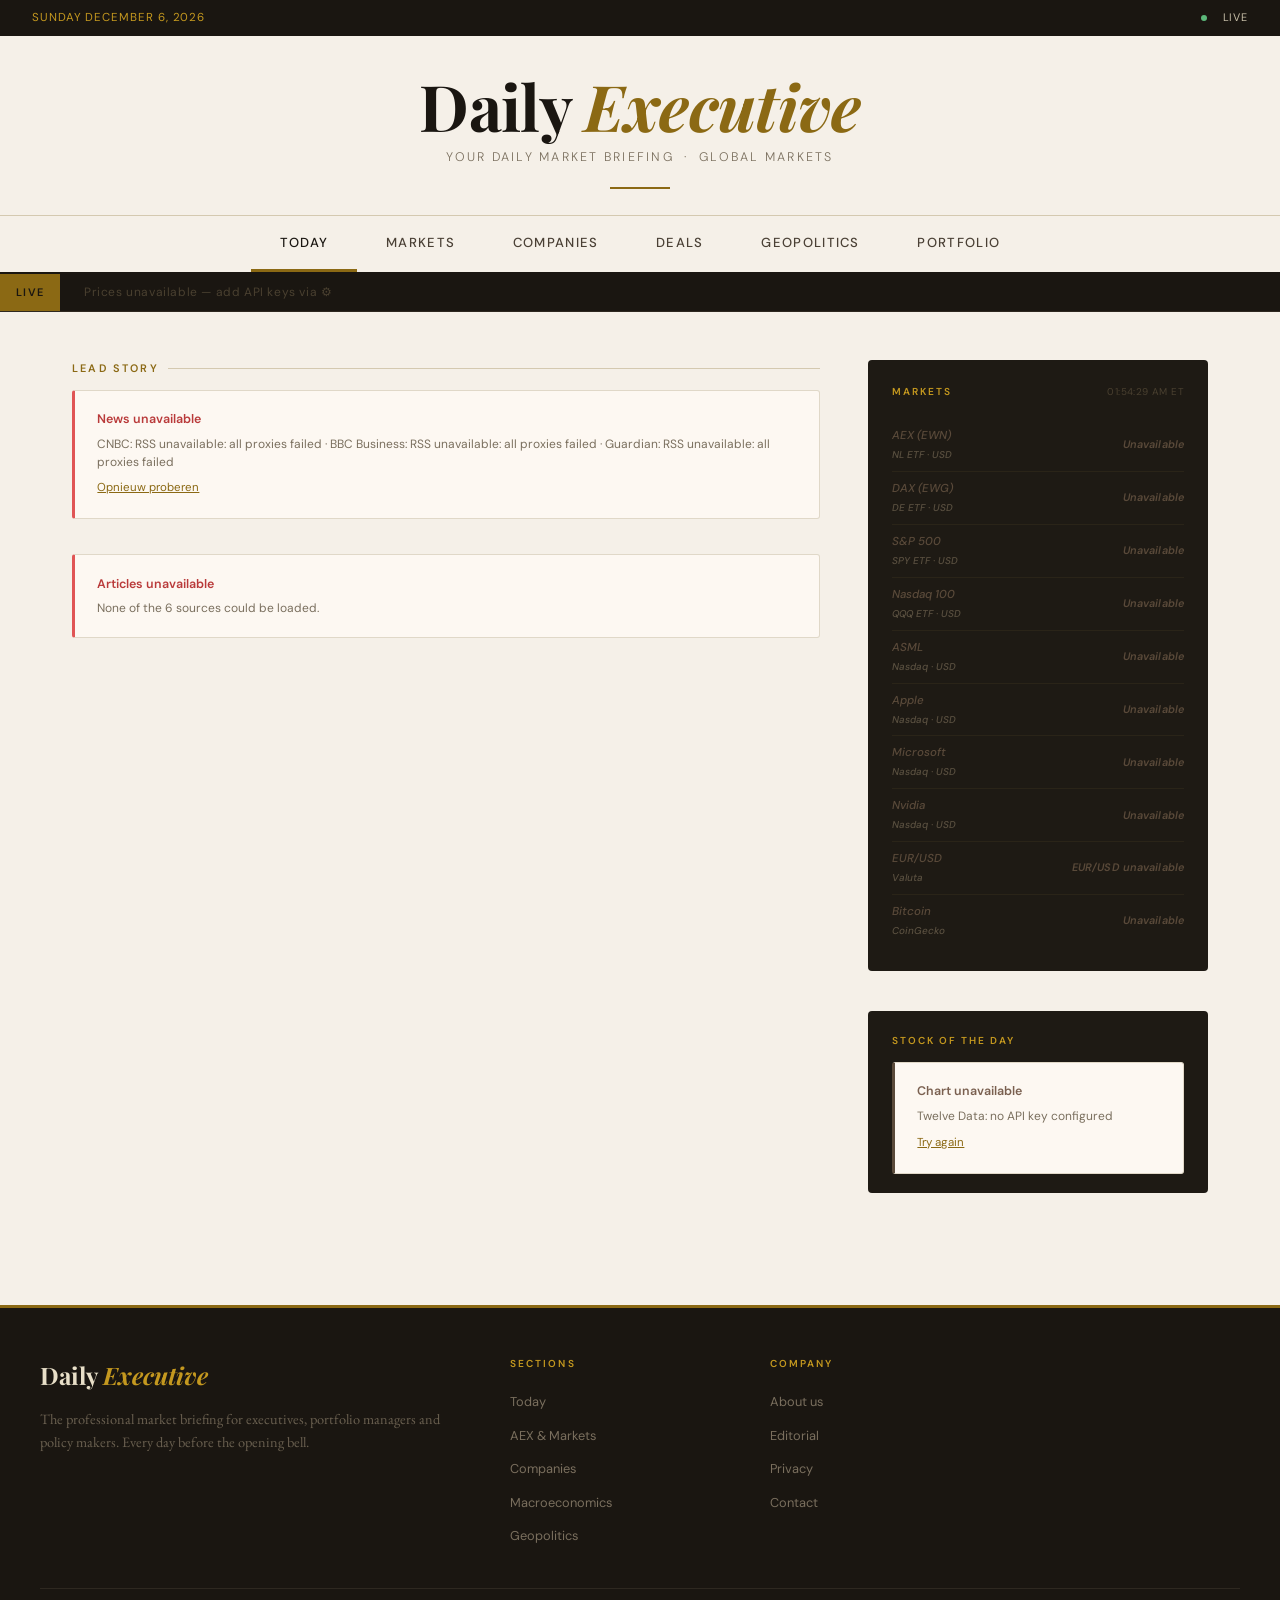
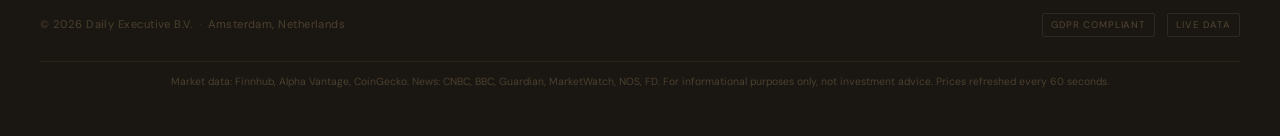
==== index.html @ 16ab4795 "Fix Stock of the Day always showing ASML, translate widget to English Two bugs compounded to make AS" ====
<!DOCTYPE html>
<html lang="en">
<head>
  <meta charset="UTF-8" />
  <meta name="viewport" content="width=device-width, initial-scale=1.0" />
  <title>Daily Executive — Your Daily Market Briefing</title>
  <link rel="preconnect" href="https://fonts.googleapis.com" />
  <link rel="preconnect" href="https://fonts.gstatic.com" crossorigin />
  <link href="https://fonts.googleapis.com/css2?family=Playfair+Display:ital,wght@0,400;0,600;0,700;0,900;1,400;1,700&family=EB+Garamond:ital,wght@0,400;0,500;0,600;1,400;1,500&family=DM+Sans:wght@300;400;500;600&display=swap" rel="stylesheet" />
  <link rel="stylesheet" href="css/styles.css?v=202606062100" />
</head>
<body>

<!-- ── API SETUP BANNER ──────────────────────────────── -->
<div id="setup-banner" class="setup-banner hidden">
  <div class="setup-banner-text">
    <strong>⚙ Live market data requires API keys</strong>
    — Finnhub and Alpha Vantage are free. CoinGecko works without a key.
  </div>
  <div class="setup-banner-actions">
    <button class="btn-setup">Set up keys</button>
    <button class="btn-dismiss">Dismiss</button>
  </div>
</div>

<!-- ── API KEYS MODAL ────────────────────────────────── -->
<div id="api-modal" class="modal-overlay hidden">
  <div class="modal">
    <h2 class="modal-title">Configure API Keys</h2>
    <p class="modal-subtitle">All market data is fetched from official APIs. Your keys are stored locally (localStorage) and never transmitted.</p>
    <div class="form-group">
      <label class="form-label" for="input-finnhub">Finnhub API Key &nbsp;<a href="https://finnhub.io/register" target="_blank" rel="noopener">Register for free →</a></label>
      <input id="input-finnhub" type="password" class="form-input" placeholder="e.g. d1abc23de4fg5hi6jk7..." autocomplete="off" />
      <p class="form-note">Stocks, indices (AEX, DAX, S&amp;P 500) — free tier: 60 req/min</p>
    </div>
    <div class="form-group">
      <label class="form-label" for="input-av">Alpha Vantage API Key &nbsp;<a href="https://www.alphavantage.co/support/#api-key" target="_blank" rel="noopener">Register for free →</a></label>
      <input id="input-av" type="password" class="form-input" placeholder="e.g. ABCDEFGHIJ123456..." autocomplete="off" />
      <p class="form-note">EUR/USD exchange rate — free tier: 25 req/day</p>
    </div>
    <div class="form-group">
      <label class="form-label" for="input-twelve">Twelve Data API Key &nbsp;<a href="https://twelvedata.com/pricing" target="_blank" rel="noopener">Register for free →</a></label>
      <input id="input-twelve" type="password" class="form-input" placeholder="e.g. abc123def456..." autocomplete="off" />
      <p class="form-note">Price charts (30-day time series) — free tier: 800 req/day</p>
    </div>
    <div class="form-group">
      <label class="form-label">CoinGecko &amp; News (RSS)</label>
      <p class="form-note ok">✓ No key required — works directly</p>
    </div>
    <div class="modal-actions">
      <button class="btn-primary">Save &amp; Load</button>
      <button class="btn-secondary">Cancel</button>
      <span id="modal-save-msg" style="font-family:'DM Sans',sans-serif;font-size:0.72rem;color:var(--green);display:none;">✓ Saved</span>
    </div>
  </div>
</div>

<!-- ── TOPBAR ─────────────────────────────────────────── -->
<div class="topbar">
  <div class="topbar-date" id="topbar-date">–</div>
  <div class="topbar-links"></div>
  <div class="topbar-right">
    <span id="live-status-dot" class="live-dot loading"></span>
    <span id="live-status-label" style="font-size:0.68rem;letter-spacing:0.08em;">Loading…</span>
  </div>
</div>

<!-- ── HEADER ──────────────────────────────────────────── -->
<header class="site-header">
  <div class="logo">Daily <em>Executive</em></div>
  <p class="tagline">Your daily market briefing &nbsp;·&nbsp; Global Markets</p>
</header>

<!-- ── UPDATE BAR + NAV ───────────────────────────────── -->
<nav class="primary-nav" aria-label="Main navigation">
  <ul>
    <li><a href="index.html">Today</a></li>
    <li><a href="markets.html">Markets</a></li>
    <li><a href="companies.html">Companies</a></li>
    <li><a href="deals.html">Deals</a></li>
    <li><a href="geopolitics.html">Geopolitics</a></li>
    <li><a href="portfolio.html">Portfolio</a></li>
  </ul>
</nav>

<!-- ── TICKER ─────────────────────────────────────────── -->
<div class="ticker-wrap" aria-label="Price ticker">
  <div class="ticker-label">Live</div>
  <div id="ticker-scroll-area">
    <div id="ticker-track" class="ticker-track"><span class="ticker-loading">Loading prices…</span></div>
  </div>
</div>

<!-- ── MAIN CONTENT ───────────────────────────────────── -->
<div class="container">
  <div class="content-grid">
    <main>
      <div class="section-label">Lead Story</div>
      <div id="lead-article-container">
        <div class="lead-article">
          <div class="shimmer shimmer-line" style="width:60%;margin-bottom:1rem;"></div>
          <div class="shimmer shimmer-line" style="width:90%;height:2em;margin-bottom:0.8rem;"></div>
          <div class="shimmer shimmer-line" style="width:75%;height:2em;margin-bottom:1.2rem;"></div>
          <div class="shimmer shimmer-line" style="width:100%;"></div>
          <div class="shimmer shimmer-line" style="width:95%;"></div>
          <div class="shimmer shimmer-line" style="width:88%;"></div>
        </div>
      </div>
      <div id="article-grid-container" class="article-grid">
        <div class="article-card"><div class="shimmer shimmer-line" style="width:90%;"></div><div class="shimmer shimmer-line" style="width:75%;"></div></div>
        <div class="article-card"><div class="shimmer shimmer-line" style="width:85%;"></div><div class="shimmer shimmer-line" style="width:70%;"></div></div>
        <div class="article-card"><div class="shimmer shimmer-line" style="width:88%;"></div><div class="shimmer shimmer-line" style="width:80%;"></div></div>
        <div class="article-card"><div class="shimmer shimmer-line" style="width:92%;"></div><div class="shimmer shimmer-line" style="width:68%;"></div></div>
        <div class="article-card"><div class="shimmer shimmer-line" style="width:86%;"></div><div class="shimmer shimmer-line" style="width:72%;"></div></div>
        <div class="article-card"><div class="shimmer shimmer-line" style="width:91%;"></div><div class="shimmer shimmer-line" style="width:77%;"></div></div>
        <div class="article-card"><div class="shimmer shimmer-line" style="width:84%;"></div><div class="shimmer shimmer-line" style="width:65%;"></div></div>
        <div class="article-card"><div class="shimmer shimmer-line" style="width:89%;"></div><div class="shimmer shimmer-line" style="width:71%;"></div></div>
      </div>
    </main>

    <aside class="sidebar">
      <div class="market-card">
        <div class="market-card-header">
          <div class="market-card-title">Markets</div>
          <div class="market-card-time" id="market-time">–</div>
        </div>
        <table class="market-table">
          <tbody id="market-tbody">
            <tr class="market-row-loading"><td colspan="3"><div class="market-shimmer"></div></td></tr>
            <tr class="market-row-loading"><td colspan="3"><div class="market-shimmer"></div></td></tr>
            <tr class="market-row-loading"><td colspan="3"><div class="market-shimmer"></div></td></tr>
            <tr class="market-row-loading"><td colspan="3"><div class="market-shimmer"></div></td></tr>
            <tr class="market-row-loading"><td colspan="3"><div class="market-shimmer"></div></td></tr>
            <tr class="market-row-loading"><td colspan="3"><div class="market-shimmer"></div></td></tr>
            <tr class="market-row-loading"><td colspan="3"><div class="market-shimmer"></div></td></tr>
          </tbody>
        </table>
      </div>

      <div id="featured-stock-container">
        <div class="featured-stock">
          <div class="featured-stock-label">Stock of the Day</div>
          <div style="margin-top:0.8rem">
            <div class="shimmer market-shimmer" style="width:60%;height:14px;margin-bottom:0.5rem;"></div>
            <div class="shimmer market-shimmer" style="width:40%;height:24px;margin-bottom:0.6rem;"></div>
            <div class="shimmer market-shimmer" style="width:100%;height:90px;margin-bottom:0.5rem;"></div>
            <div class="shimmer market-shimmer" style="width:100%;height:32px;"></div>
          </div>
        </div>
      </div>
    </aside>
  </div>
</div>

<!-- ── FOOTER ─────────────────────────────────────────── -->
<footer>
  <div class="footer-inner">
    <div class="footer-top">
      <div>
        <div class="footer-logo">Daily <em>Executive</em></div>
        <p class="footer-desc">The professional market briefing for executives, portfolio managers and policy makers. Every day before the opening bell.</p>
      </div>
      <div>
        <div class="footer-col-title">Sections</div>
        <ul class="footer-links">
          <li><a href="index.html">Today</a></li>
          <li><a href="aex.html">AEX &amp; Markets</a></li>
          <li><a href="bedrijven.html">Companies</a></li>
          <li><a href="macro.html">Macroeconomics</a></li>
          <li><a href="geopolitiek.html">Geopolitics</a></li>
        </ul>
      </div>
      <div>
        <div class="footer-col-title">Company</div>
        <ul class="footer-links">
          <li><a href="#">About us</a></li>
          <li><a href="#">Editorial</a></li>
          <li><a href="#">Privacy</a></li>
          <li><a href="#">Contact</a></li>
        </ul>
      </div>
    </div>
    <div class="footer-bottom">
      <span class="footer-copy">&copy; 2026 Daily Executive B.V. &nbsp;·&nbsp; Amsterdam, Netherlands</span>
      <div class="footer-badges"><span class="badge">GDPR Compliant</span><span class="badge">Live Data</span></div>
    </div>
    <div class="data-disclaimer">
      Market data: Finnhub, Alpha Vantage, CoinGecko. News: CNBC, BBC, Guardian, MarketWatch, NOS, FD.
      For informational purposes only, not investment advice. Prices refreshed every 60 seconds.
    </div>
  </div>
</footer>

<script>
  window.PAGE_CONFIG = {
    page:      'today',
    title:     'Daily Executive — Your Daily Market Briefing',
    activeNav: 'Today',
  };
</script>
<script src="js/app.js?v=202606062300"></script>
</body>
</html>
---- css/styles.css ----
*, *::before, *::after { box-sizing: border-box; margin: 0; padding: 0; }

    :root {
      --cream: #F5F0E8;
      --black: #1a1611;
      --gold: #8B6914;
      --gold-light: #C4981F;
      --gold-pale: #f0e8d0;
      --dark-card: #1e1a14;
      --mid: #4a4035;
      --rule: #d4c9b0;
      --text: #2d2820;
      --muted: #7a6f5e;
      --green: #2e7d4f;
      --red: #b93a3a;
      --green-bg: #1a3a26;
      --red-bg: #3a1a1a;
    }

    html { font-size: 16px; scroll-behavior: smooth; }

    body {
      background: var(--cream);
      color: var(--text);
      font-family: 'EB Garamond', Georgia, serif;
      line-height: 1.6;
      -webkit-font-smoothing: antialiased;
    }

    a { color: inherit; text-decoration: none; }
    a:hover { color: var(--gold); }

    /* ── SETUP BANNER ─────────────────────────────────────── */
    .setup-banner {
      background: var(--black);
      border-bottom: 2px solid var(--gold);
      padding: 0.75rem 2rem;
      display: flex;
      align-items: center;
      justify-content: space-between;
      gap: 1rem;
      flex-wrap: wrap;
    }

    .setup-banner.hidden { display: none; }

    .setup-banner-text {
      font-family: 'DM Sans', sans-serif;
      font-size: 0.8rem;
      color: #c8bfa8;
      display: flex;
      align-items: center;
      gap: 0.6rem;
    }

    .setup-banner-text strong { color: var(--gold-light); }

    .setup-banner-actions { display: flex; gap: 0.6rem; align-items: center; }

    .btn-setup {
      font-family: 'DM Sans', sans-serif;
      font-size: 0.75rem;
      font-weight: 600;
      letter-spacing: 0.08em;
      text-transform: uppercase;
      background: var(--gold);
      color: var(--cream);
      border: none;
      padding: 0.4rem 1rem;
      border-radius: 2px;
      cursor: pointer;
      transition: background 0.2s;
    }

    .btn-setup:hover { background: var(--gold-light); }

    .btn-dismiss {
      font-family: 'DM Sans', sans-serif;
      font-size: 0.72rem;
      color: #6a6050;
      background: none;
      border: none;
      cursor: pointer;
      padding: 0.4rem 0.6rem;
    }

    .btn-dismiss:hover { color: #a09070; }

    /* ── API KEYS MODAL ───────────────────────────────────── */
    .modal-overlay {
      position: fixed;
      inset: 0;
      background: rgba(0,0,0,0.7);
      z-index: 1000;
      display: flex;
      align-items: center;
      justify-content: center;
      padding: 1rem;
    }

    .modal-overlay.hidden { display: none; }

    .modal {
      background: var(--cream);
      border: 1px solid var(--rule);
      border-top: 3px solid var(--gold);
      border-radius: 3px;
      max-width: 520px;
      width: 100%;
      padding: 2rem;
    }

    .modal-title {
      font-family: 'Playfair Display', Georgia, serif;
      font-size: 1.4rem;
      font-weight: 700;
      color: var(--black);
      margin-bottom: 0.4rem;
    }

    .modal-subtitle {
      font-family: 'DM Sans', sans-serif;
      font-size: 0.78rem;
      color: var(--muted);
      margin-bottom: 1.6rem;
      line-height: 1.55;
    }

    .form-group { margin-bottom: 1.2rem; }

    .form-label {
      display: block;
      font-family: 'DM Sans', sans-serif;
      font-size: 0.72rem;
      font-weight: 600;
      letter-spacing: 0.1em;
      text-transform: uppercase;
      color: var(--mid);
      margin-bottom: 0.4rem;
    }

    .form-label a {
      color: var(--gold);
      font-weight: 400;
      text-transform: none;
      letter-spacing: 0;
      font-size: 0.7rem;
    }

    .form-input {
      width: 100%;
      font-family: 'DM Sans', sans-serif;
      font-size: 0.85rem;
      background: white;
      border: 1px solid var(--rule);
      border-radius: 2px;
      padding: 0.55rem 0.75rem;
      color: var(--black);
      transition: border-color 0.2s;
      outline: none;
    }

    .form-input:focus { border-color: var(--gold); }

    .form-note {
      font-family: 'DM Sans', sans-serif;
      font-size: 0.7rem;
      color: var(--muted);
      margin-top: 0.3rem;
    }

    .form-note.ok { color: var(--green); }

    .modal-actions {
      display: flex;
      gap: 0.75rem;
      margin-top: 1.6rem;
      align-items: center;
      flex-wrap: wrap;
    }

    .btn-primary {
      font-family: 'DM Sans', sans-serif;
      font-size: 0.8rem;
      font-weight: 600;
      letter-spacing: 0.08em;
      text-transform: uppercase;
      background: var(--black);
      color: var(--cream);
      border: none;
      padding: 0.6rem 1.4rem;
      border-radius: 2px;
      cursor: pointer;
      transition: background 0.2s;
    }

    .btn-primary:hover { background: #2d2820; }

    .btn-secondary {
      font-family: 'DM Sans', sans-serif;
      font-size: 0.78rem;
      color: var(--muted);
      background: none;
      border: 1px solid var(--rule);
      padding: 0.55rem 1rem;
      border-radius: 2px;
      cursor: pointer;
      transition: color 0.2s, border-color 0.2s;
    }

    .btn-secondary:hover { color: var(--black); border-color: var(--mid); }

    /* ── TOPBAR ───────────────────────────────────────────── */
    .topbar {
      background: var(--black);
      color: #c8bfa8;
      font-family: 'DM Sans', sans-serif;
      font-size: 0.72rem;
      font-weight: 400;
      letter-spacing: 0.08em;
      text-transform: uppercase;
      padding: 0 2rem;
      display: flex;
      justify-content: space-between;
      align-items: center;
      height: 36px;
    }

    .topbar-date { color: var(--gold-light); }
    .topbar-links { display: flex; gap: 1.8rem; }
    .topbar-links a { color: #c8bfa8; transition: color 0.2s; }
    .topbar-links a:hover { color: var(--gold-light); }

    .topbar-right {
      display: flex;
      align-items: center;
      gap: 1rem;
    }

    .live-dot {
      width: 6px; height: 6px;
      border-radius: 50%;
      background: #5cb87a;
      animation: pulse 1.8s ease-in-out infinite;
    }

    .live-dot.loading { background: var(--gold-light); }
    .live-dot.error { background: #e05555; animation: none; }

    @keyframes pulse {
      0%, 100% { opacity: 1; transform: scale(1); }
      50% { opacity: 0.4; transform: scale(0.7); }
    }

    .settings-btn {
      background: none;
      border: none;
      color: #6a6050;
      cursor: pointer;
      font-size: 0.9rem;
      padding: 0 0.2rem;
      transition: color 0.2s;
      line-height: 1;
    }

    .settings-btn:hover { color: var(--gold-light); }

    /* ── HEADER ───────────────────────────────────────────── */
    .site-header {
      border-bottom: 1px solid var(--rule);
      padding: 2.4rem 2rem 1.6rem;
      text-align: center;
    }

    .site-header::after {
      content: '';
      display: block;
      width: 60px;
      height: 2px;
      background: var(--gold);
      margin: 1.2rem auto 0;
    }

    .logo {
      font-family: 'Playfair Display', Georgia, serif;
      font-size: clamp(2.4rem, 5vw, 4rem);
      font-weight: 700;
      color: var(--black);
      letter-spacing: -0.01em;
      line-height: 1;
      animation: fadeDown 0.6s ease both;
    }

    .logo em { font-style: italic; color: var(--gold); }

    .tagline {
      font-family: 'DM Sans', sans-serif;
      font-size: 0.78rem;
      font-weight: 300;
      letter-spacing: 0.18em;
      text-transform: uppercase;
      color: var(--muted);
      margin-top: 0.6rem;
      animation: fadeDown 0.6s 0.1s ease both;
    }

    @keyframes fadeDown {
      from { opacity: 0; transform: translateY(-8px); }
      to   { opacity: 1; transform: translateY(0); }
    }

    .edition-line {
      font-family: 'DM Sans', sans-serif;
      font-size: 0.68rem;
      font-weight: 400;
      letter-spacing: 0.12em;
      color: var(--gold);
      margin-top: 0.5rem;
      display: flex;
      align-items: center;
      justify-content: center;
      gap: 0.6rem;
    }

    .edition-line .edition-sep {
      display: inline-block;
      width: 3px;
      height: 3px;
      border-radius: 50%;
      background: var(--gold);
      opacity: 0.5;
    }

    .next-update-bar {
      background: rgba(139,105,20,0.08);
      border-top: 1px solid rgba(139,105,20,0.15);
      border-bottom: 1px solid rgba(139,105,20,0.15);
      padding: 0.3rem 2rem;
      text-align: center;
      font-family: 'DM Sans', sans-serif;
      font-size: 0.65rem;
      font-weight: 400;
      letter-spacing: 0.1em;
      color: var(--muted);
    }

    .next-update-bar strong { color: var(--gold); font-weight: 500; }

    /* ── PRIMARY NAV ──────────────────────────────────────── */
    .primary-nav {
      border-bottom: 2px solid var(--black);
      background: var(--cream);
      position: sticky;
      top: 0;
      z-index: 100;
    }

    .primary-nav ul {
      list-style: none;
      display: flex;
      justify-content: center;
    }

    .primary-nav ul li a {
      display: block;
      font-family: 'DM Sans', sans-serif;
      font-size: 0.82rem;
      font-weight: 500;
      letter-spacing: 0.1em;
      text-transform: uppercase;
      padding: 1rem 1.8rem;
      color: var(--mid);
      border-bottom: 3px solid transparent;
      transition: color 0.2s, border-color 0.2s;
    }

    .primary-nav ul li a:hover,
    .primary-nav ul li a.active {
      color: var(--black);
      border-bottom-color: var(--gold);
    }

    /* ── TICKER ───────────────────────────────────────────── */
    .ticker-wrap {
      background: var(--black);
      overflow: hidden;
      height: 38px;
      display: flex;
      align-items: center;
      border-bottom: 1px solid #2e2820;
    }

    .ticker-label {
      background: var(--gold);
      color: var(--black);
      font-family: 'DM Sans', sans-serif;
      font-size: 0.68rem;
      font-weight: 600;
      letter-spacing: 0.12em;
      text-transform: uppercase;
      padding: 0 1rem;
      height: 100%;
      display: flex;
      align-items: center;
      flex-shrink: 0;
    }

    #ticker-scroll-area {
      overflow: hidden;
      flex: 1;
      height: 100%;
      display: flex;
      align-items: center;
      /* Voorkomt render-flicker op iOS/Android */
      -webkit-overflow-scrolling: touch;
    }

    .ticker-track {
      display: flex;
      white-space: nowrap;
      animation: scroll-ticker 50s linear infinite;
      /* Hardware-accelerated animatie op mobiel */
      will-change: transform;
      transform: translateZ(0);
      -webkit-transform: translateZ(0);
      backface-visibility: hidden;
      -webkit-backface-visibility: hidden;
    }

    .ticker-track.paused { animation-play-state: paused; }
    /* Hover alleen op devices met pointer (niet mobiel) */
    @media (hover: hover) {
      .ticker-track:hover { animation-play-state: paused; }
    }

    @keyframes scroll-ticker {
      from { transform: translateX(0) translateZ(0); }
      to   { transform: translateX(-50%) translateZ(0); }
    }

    .ticker-item {
      display: inline-flex;
      align-items: center;
      gap: 0.45rem;
      padding: 0 1.4rem;
      font-family: 'DM Sans', sans-serif;
      font-size: 0.75rem;
      color: #d4c9b0;
      border-right: 1px solid #2e2820;
    }

    .ticker-name { font-weight: 600; color: #f0ebe0; letter-spacing: 0.03em; }
    .ticker-val  { color: #e8dfc8; }
    .ticker-chg  { font-weight: 500; font-size: 0.7rem; }
    .ticker-loading {
      font-family: 'DM Sans', sans-serif;
      font-size: 0.75rem;
      color: #4a4030;
      padding: 0 1.5rem;
      letter-spacing: 0.05em;
    }

    .up   { color: #5cb87a; }
    .down { color: #e05555; }

    /* ── LAYOUT ───────────────────────────────────────────── */
    .container { max-width: 1200px; margin: 0 auto; padding: 0 2rem; }

    .content-grid {
      display: grid;
      grid-template-columns: 1fr 340px;
      gap: 3rem;
      padding: 3rem 0;
    }

    /* ── SECTION LABEL ────────────────────────────────────── */
    .section-label {
      font-family: 'DM Sans', sans-serif;
      font-size: 0.68rem;
      font-weight: 600;
      letter-spacing: 0.2em;
      text-transform: uppercase;
      color: var(--gold);
      margin-bottom: 0.8rem;
      display: flex;
      align-items: center;
      gap: 0.6rem;
    }

    .section-label::after { content: ''; flex: 1; height: 1px; background: var(--rule); }

    /* ── LOADING / ERROR STATES ───────────────────────────── */
    @keyframes shimmer {
      0%   { background-position: -600px 0; }
      100% { background-position: 600px 0; }
    }

    .shimmer {
      background: linear-gradient(90deg, #ede8df 25%, #e4ddd0 50%, #ede8df 75%);
      background-size: 600px 100%;
      animation: shimmer 1.4s infinite;
      border-radius: 3px;
    }

    .shimmer-line { height: 1em; border-radius: 3px; margin-bottom: 0.5rem; }
    .shimmer-block { height: 80px; border-radius: 3px; }

    .error-card {
      border: 1px solid #e0d8c8;
      border-left: 3px solid #e05555;
      background: #fdf8f2;
      border-radius: 3px;
      padding: 1.2rem 1.4rem;
    }

    .error-card-title {
      font-family: 'DM Sans', sans-serif;
      font-size: 0.78rem;
      font-weight: 600;
      color: #b93a3a;
      margin-bottom: 0.3rem;
    }

    .error-card-msg {
      font-family: 'DM Sans', sans-serif;
      font-size: 0.75rem;
      color: var(--muted);
      line-height: 1.5;
    }

    .error-card-action {
      margin-top: 0.6rem;
      font-family: 'DM Sans', sans-serif;
      font-size: 0.72rem;
      color: var(--gold);
      cursor: pointer;
      background: none;
      border: none;
      padding: 0;
      text-decoration: underline;
    }

    .no-key-notice {
      border: 1px dashed var(--rule);
      border-radius: 3px;
      padding: 1.4rem;
      text-align: center;
      background: rgba(139,105,20,0.04);
    }

    .no-key-notice p {
      font-family: 'DM Sans', sans-serif;
      font-size: 0.8rem;
      color: var(--muted);
      margin-bottom: 0.7rem;
      line-height: 1.55;
    }

    /* ── STAGGER ANIMATION ────────────────────────────────── */
    .fade-in {
      animation: fadeIn 0.5s ease both;
    }

    @keyframes fadeIn {
      from { opacity: 0; transform: translateY(6px); }
      to   { opacity: 1; transform: translateY(0); }
    }

    /* ── LEAD ARTICLE ─────────────────────────────────────── */
    .lead-article {
      padding-bottom: 2rem;
      border-bottom: 1px solid var(--rule);
    }

    .article-meta {
      display: flex;
      align-items: center;
      gap: 0.7rem;
      margin-bottom: 0.9rem;
      flex-wrap: wrap;
    }

    .category-tag {
      font-family: 'DM Sans', sans-serif;
      font-size: 0.63rem;
      font-weight: 600;
      letter-spacing: 0.12em;
      text-transform: uppercase;
      background: var(--gold);
      color: var(--cream);
      padding: 0.22rem 0.55rem;
      border-radius: 2px;
    }

    .article-time {
      font-family: 'DM Sans', sans-serif;
      font-size: 0.72rem;
      color: var(--muted);
    }

    .source-tag {
      font-family: 'DM Sans', sans-serif;
      font-size: 0.68rem;
      color: var(--muted);
      border: 1px solid var(--rule);
      padding: 0.18rem 0.45rem;
      border-radius: 2px;
    }

    /* ── DEAL VALUE BADGE (Deals-pagina) ──────────────────── */
    .deal-badge {
      font-family: 'DM Sans', sans-serif;
      font-size: 0.63rem;
      font-weight: 600;
      letter-spacing: 0.06em;
      color: var(--gold);
      background: var(--gold-pale);
      border: 1px solid var(--gold);
      padding: 0.2rem 0.5rem;
      border-radius: 2px;
    }

    .deal-badge--sm {
      font-size: 0.6rem;
      padding: 0.15rem 0.4rem;
    }

    .lead-headline {
      font-family: 'Playfair Display', Georgia, serif;
      font-size: clamp(1.8rem, 3.2vw, 2.6rem);
      font-weight: 700;
      line-height: 1.18;
      color: var(--black);
      margin-bottom: 0.9rem;
      letter-spacing: -0.02em;
    }

    .lead-headline a:hover { color: var(--gold); }

    .lead-deck {
      font-family: 'EB Garamond', Georgia, serif;
      font-size: 1.1rem;
      line-height: 1.65;
      color: var(--mid);
      margin-bottom: 1.2rem;
    }

    .lead-body {
      font-size: 1.05rem;
      line-height: 1.72;
      color: var(--text);
    }

    .lead-body p + p { margin-top: 0.9rem; }

    .lead-body p:first-child::first-letter {
      font-family: 'Playfair Display', Georgia, serif;
      font-size: 3.6em;
      font-weight: 700;
      float: left;
      line-height: 0.78;
      margin: 0.1em 0.1em 0 0;
      color: var(--gold);
    }

    .read-more {
      display: inline-flex;
      align-items: center;
      gap: 0.4rem;
      font-family: 'DM Sans', sans-serif;
      font-size: 0.76rem;
      font-weight: 500;
      letter-spacing: 0.08em;
      text-transform: uppercase;
      color: var(--gold);
      margin-top: 1rem;
      border-bottom: 1px solid currentColor;
      padding-bottom: 1px;
      transition: gap 0.2s;
    }

    .read-more:hover { gap: 0.7rem; }

    /* ── ARTICLE GRID ─────────────────────────────────────── */
    .article-grid {
      display: grid;
      grid-template-columns: 1fr 1fr;
      gap: 1.8rem;
      margin-top: 2.2rem;
    }

    .article-card {
      border-top: 2px solid var(--black);
      padding-top: 1rem;
    }

    .card-headline {
      font-family: 'Playfair Display', Georgia, serif;
      font-size: 1.15rem;
      font-weight: 600;
      line-height: 1.3;
      color: var(--black);
      margin-bottom: 0.5rem;
    }

    .card-headline a:hover { color: var(--gold); }

    .card-excerpt {
      font-size: 0.9rem;
      line-height: 1.6;
      color: var(--mid);
      display: -webkit-box;
      -webkit-line-clamp: 3;
      -webkit-box-orient: vertical;
      overflow: hidden;
    }

    /* ── SIDEBAR ──────────────────────────────────────────── */
    .sidebar { display: flex; flex-direction: column; gap: 2rem; }

    /* ── MARKET CARD ──────────────────────────────────────── */
    .market-card {
      background: var(--dark-card);
      border-radius: 4px;
      padding: 1.5rem;
      color: #e8dfc8;
    }

    .market-card-header {
      display: flex;
      justify-content: space-between;
      align-items: baseline;
      margin-bottom: 1.2rem;
    }

    .market-card-title {
      font-family: 'DM Sans', sans-serif;
      font-size: 0.63rem;
      font-weight: 600;
      letter-spacing: 0.2em;
      text-transform: uppercase;
      color: var(--gold-light);
    }

    .market-card-time {
      font-family: 'DM Sans', sans-serif;
      font-size: 0.62rem;
      color: #4a4030;
      letter-spacing: 0.04em;
    }

    .market-table { width: 100%; border-collapse: collapse; }

    .market-table tr { border-bottom: 1px solid #2a2418; }
    .market-table tr:last-child { border-bottom: none; }

    .market-table td { padding: 0.6rem 0; }

    .market-name {
      font-family: 'DM Sans', sans-serif;
      font-size: 0.8rem;
      font-weight: 500;
      color: #d4c9b0;
    }

    .market-sub {
      display: block;
      font-size: 0.62rem;
      color: #5a5040;
      margin-top: 0.1rem;
    }

    .market-val {
      text-align: right;
      font-family: 'DM Sans', sans-serif;
      font-size: 0.82rem;
      font-weight: 600;
      color: #f0ebe0;
      letter-spacing: 0.01em;
    }

    .market-chg {
      text-align: right;
      font-family: 'DM Sans', sans-serif;
      font-size: 0.74rem;
      font-weight: 500;
      min-width: 66px;
      padding-left: 0.5rem;
    }

    .market-row-loading td { padding: 0.5rem 0; }

    .market-shimmer {
      height: 14px;
      border-radius: 2px;
      background: linear-gradient(90deg, #252016 25%, #2e2820 50%, #252016 75%);
      background-size: 400px 100%;
      animation: shimmer 1.4s infinite;
    }

    .market-error-row td {
      font-family: 'DM Sans', sans-serif;
      font-size: 0.72rem;
      color: #5a4a3a;
      padding: 0.5rem 0;
      font-style: italic;
    }

    /* ── QUOTE BLOCK ──────────────────────────────────────── */
    .quote-block {
      border: 1px solid var(--rule);
      border-left: 4px solid var(--gold);
      padding: 1.4rem;
      background: var(--gold-pale);
      border-radius: 2px;
    }

    .quote-label {
      font-family: 'DM Sans', sans-serif;
      font-size: 0.63rem;
      font-weight: 600;
      letter-spacing: 0.2em;
      text-transform: uppercase;
      color: var(--gold);
      margin-bottom: 0.8rem;
    }

    .quote-text {
      font-family: 'Playfair Display', Georgia, serif;
      font-size: 1.1rem;
      font-style: italic;
      line-height: 1.55;
      color: var(--black);
      margin-bottom: 0.8rem;
    }

    .quote-attr {
      font-family: 'DM Sans', sans-serif;
      font-size: 0.73rem;
      color: var(--mid);
      font-weight: 500;
    }

    /* ── BRIEFING CARD ────────────────────────────────────── */
    .briefing-card {
      border: 1px solid var(--rule);
      border-radius: 3px;
      padding: 1.4rem;
    }

    .briefing-title {
      font-family: 'Playfair Display', Georgia, serif;
      font-size: 1.05rem;
      font-weight: 600;
      color: var(--black);
      margin-bottom: 1rem;
      display: flex;
      align-items: center;
      gap: 0.5rem;
    }

    .briefing-title span { color: var(--gold); }

    .briefing-list { list-style: none; }

    .briefing-list li {
      font-family: 'EB Garamond', Georgia, serif;
      font-size: 0.93rem;
      line-height: 1.5;
      color: var(--text);
      padding: 0.5rem 0;
      border-bottom: 1px solid var(--rule);
      display: flex;
      gap: 0.6rem;
      align-items: flex-start;
    }

    .briefing-list li:last-child { border-bottom: none; }

    .briefing-list li a { color: var(--text); }
    .briefing-list li a:hover { color: var(--gold); }

    .bullet-icon {
      color: var(--gold);
      font-size: 0.65rem;
      margin-top: 0.35rem;
      flex-shrink: 0;
    }

    /* ── SOURCE BADGE ─────────────────────────────────────── */
    .source-badge {
      font-family: 'DM Sans', sans-serif;
      font-size: 0.6rem;
      font-weight: 500;
      letter-spacing: 0.06em;
      text-transform: uppercase;
      background: rgba(139,105,20,0.1);
      color: var(--gold);
      border: 1px solid rgba(139,105,20,0.2);
      padding: 0.1rem 0.35rem;
      border-radius: 2px;
      white-space: nowrap;
    }

    /* ── SOURCES BAR ──────────────────────────────────────── */
    .sources-bar {
      display: flex;
      align-items: center;
      flex-wrap: wrap;
      gap: 0.4rem;
      padding: 0.55rem 0;
      margin-bottom: 0.6rem;
      border-bottom: 1px solid var(--rule);
      font-family: 'DM Sans', sans-serif;
      font-size: 0.65rem;
    }

    .source-status {
      padding: 0.18rem 0.5rem;
      border-radius: 2px;
      font-weight: 500;
      letter-spacing: 0.06em;
      text-transform: uppercase;
      font-size: 0.6rem;
    }

    .source-ok {
      background: rgba(46,125,79,0.1);
      color: #2e7d4f;
      border: 1px solid rgba(46,125,79,0.2);
    }

    .source-fail {
      background: rgba(185,58,58,0.08);
      color: #b93a3a;
      border: 1px solid rgba(185,58,58,0.15);
      text-decoration: line-through;
      opacity: 0.7;
    }

    /* ── FEATURED STOCK WIDGET ───────────────────────────── */
    .featured-stock {
      background: var(--dark-card);
      border-radius: 4px;
      padding: 1.4rem 1.5rem 1.2rem;
      color: #e8dfc8;
      margin-top: 0.5rem;
    }

    .featured-stock-header {
      display: flex;
      justify-content: space-between;
      align-items: flex-start;
      margin-bottom: 0.9rem;
    }

    .featured-stock-label {
      font-family: 'DM Sans', sans-serif;
      font-size: 0.63rem;
      font-weight: 600;
      letter-spacing: 0.2em;
      text-transform: uppercase;
      color: var(--gold-light);
      margin-bottom: 0.3rem;
    }

    .featured-stock-name {
      font-family: 'Playfair Display', Georgia, serif;
      font-size: 1.05rem;
      font-weight: 600;
      color: #f0ebe0;
      line-height: 1.2;
    }

    .featured-stock-exchange {
      font-family: 'DM Sans', sans-serif;
      font-size: 0.62rem;
      color: #5a5040;
      margin-top: 0.15rem;
    }

    .featured-stock-price-block {
      text-align: right;
    }

    .featured-stock-price {
      font-family: 'DM Sans', sans-serif;
      font-size: 1.5rem;
      font-weight: 600;
      color: #f0ebe0;
      letter-spacing: -0.01em;
      line-height: 1;
    }

    .featured-stock-chg {
      font-family: 'DM Sans', sans-serif;
      font-size: 0.8rem;
      font-weight: 500;
      margin-top: 0.2rem;
    }

    .featured-stock-period {
      font-family: 'DM Sans', sans-serif;
      font-size: 0.6rem;
      color: #4a4030;
      margin-top: 0.1rem;
    }

    .chart-area {
      position: relative;
      height: 90px;
      margin: 0.6rem 0;
    }

    .chart-area svg {
      width: 100%;
      height: 100%;
      overflow: visible;
    }

    .featured-stock-stats {
      display: flex;
      gap: 0;
      border-top: 1px solid #2a2418;
      margin-top: 0.5rem;
      padding-top: 0.6rem;
    }

    .stat-item {
      flex: 1;
      text-align: center;
      border-right: 1px solid #2a2418;
    }

    .stat-item:last-child { border-right: none; }

    .stat-label {
      font-family: 'DM Sans', sans-serif;
      font-size: 0.58rem;
      font-weight: 500;
      letter-spacing: 0.1em;
      text-transform: uppercase;
      color: #5a5040;
      display: block;
      margin-bottom: 0.15rem;
    }

    .stat-value {
      font-family: 'DM Sans', sans-serif;
      font-size: 0.78rem;
      font-weight: 600;
      color: #c8bfa8;
    }

    .featured-mover-reason {
      font-family: 'DM Sans', sans-serif;
      font-size: 0.65rem;
      color: #4a4030;
      margin-top: 0.6rem;
      letter-spacing: 0.03em;
      font-style: italic;
    }

    /* ── FOOTER ───────────────────────────────────────────── */
    footer {
      background: var(--black);
      color: #7a6f5e;
      margin-top: 4rem;
      padding: 3rem 2rem 2rem;
      border-top: 3px solid var(--gold);
    }

    .footer-inner { max-width: 1200px; margin: 0 auto; }

    .footer-top {
      display: grid;
      grid-template-columns: 2fr 1fr 1fr 1fr;
      gap: 3rem;
      padding-bottom: 2rem;
      border-bottom: 1px solid #2e2820;
      margin-bottom: 1.5rem;
    }

    .footer-logo {
      font-family: 'Playfair Display', Georgia, serif;
      font-size: 1.5rem;
      font-weight: 700;
      color: #e8dfc8;
      margin-bottom: 0.8rem;
    }

    .footer-logo em { color: var(--gold-light); font-style: italic; }

    .footer-desc {
      font-family: 'EB Garamond', Georgia, serif;
      font-size: 0.9rem;
      line-height: 1.6;
      color: #6a6050;
    }

    .footer-col-title {
      font-family: 'DM Sans', sans-serif;
      font-size: 0.63rem;
      font-weight: 600;
      letter-spacing: 0.2em;
      text-transform: uppercase;
      color: var(--gold-light);
      margin-bottom: 1rem;
    }

    .footer-links { list-style: none; }

    .footer-links li { margin-bottom: 0.5rem; }

    .footer-links li a {
      font-family: 'DM Sans', sans-serif;
      font-size: 0.8rem;
      color: #7a6f5e;
      transition: color 0.2s;
    }

    .footer-links li a:hover { color: var(--gold-light); }

    .footer-bottom {
      display: flex;
      justify-content: space-between;
      align-items: center;
      flex-wrap: wrap;
      gap: 1rem;
    }

    .footer-copy {
      font-family: 'DM Sans', sans-serif;
      font-size: 0.7rem;
      color: #4a4030;
      letter-spacing: 0.04em;
    }

    .footer-badges { display: flex; gap: 0.75rem; }

    .badge {
      font-family: 'DM Sans', sans-serif;
      font-size: 0.6rem;
      font-weight: 500;
      letter-spacing: 0.1em;
      text-transform: uppercase;
      border: 1px solid #2e2820;
      color: #4a4030;
      padding: 0.2rem 0.5rem;
      border-radius: 2px;
    }

    /* ── DATA DISCLAIMER ──────────────────────────────────── */
    .data-disclaimer {
      font-family: 'DM Sans', sans-serif;
      font-size: 0.65rem;
      color: #4a4030;
      text-align: center;
      padding: 0.8rem 2rem;
      border-top: 1px solid #2a2418;
      margin-top: 1.5rem;
      line-height: 1.6;
    }

    /* ── RESPONSIVE ───────────────────────────────────────── */
    html { overflow-x: hidden; }
    body { overflow-x: hidden; }

    /* Tablets / iPad portrait */
    @media (max-width: 900px) {
      .content-grid { grid-template-columns: 1fr; gap: 2.4rem; padding: 2rem 0; }
      .footer-top { grid-template-columns: 1fr 1fr; }
      .sidebar { flex-direction: row; flex-wrap: wrap; gap: 1.2rem; }
      .sidebar > * { flex: 1 1 280px; }
    }

    /* Phones (portrait & landscape) */
    @media (max-width: 600px) {
      .container { padding: 0 1.1rem; }

      .topbar { padding: 0 1.1rem; height: auto; min-height: 36px; flex-wrap: wrap; row-gap: 0.3rem; padding-top: 0.4rem; padding-bottom: 0.4rem; }
      .topbar-date { font-size: 0.66rem; }
      .topbar-links { display: none; }
      .topbar-right { font-size: 0.62rem; gap: 0.6rem; }

      .site-header { padding: 1.8rem 1.1rem 1.2rem; }
      .tagline { font-size: 0.68rem; letter-spacing: 0.12em; }
      .edition-line { flex-wrap: wrap; font-size: 0.62rem; gap: 0.4rem; }
      .next-update-bar { padding: 0.3rem 1.1rem; font-size: 0.6rem; }

      .primary-nav ul { flex-wrap: wrap; justify-content: flex-start; }
      .primary-nav ul li a { padding: 0.7rem 0.85rem; font-size: 0.7rem; letter-spacing: 0.06em; }

      .ticker-wrap { height: 34px; }
      .ticker-label { font-size: 0.62rem; padding: 0 0.7rem; }
      .ticker-item { font-size: 0.7rem; padding: 0 1rem; gap: 0.35rem; }
      .ticker-chg { font-size: 0.65rem; }

      .section-label { font-size: 0.62rem; letter-spacing: 0.14em; }

      .lead-headline { font-size: clamp(1.5rem, 6vw, 2rem); line-height: 1.22; }
      .lead-deck { font-size: 1rem; line-height: 1.55; }
      .lead-body { font-size: 0.95rem; line-height: 1.65; }
      .lead-body p:first-child::first-letter { font-size: 2.6em; }

      .article-grid { grid-template-columns: 1fr; gap: 1.4rem; }
      .card-headline { font-size: 1.05rem; }

      .market-card, .featured-stock, .insider-card, .ptf-form-card { padding: 1.1rem 1.2rem; }

      .ptf-form-row { grid-template-columns: 1fr; gap: 0.6rem; }
      .ptf-form-submit { width: 100%; padding: 0.65rem 1.1rem; }

      .ptf-table th, .ptf-table td,
      .earnings-table th, .earnings-table td { padding: 0.55rem 0.7rem; font-size: 0.76rem; }

      .mkt-grid { grid-template-columns: 1fr 1fr; gap: 0.7rem; }

      .modal { padding: 1.5rem; max-height: 90vh; overflow-y: auto; }
      .modal-title { font-size: 1.2rem; }

      .footer-top { grid-template-columns: 1fr; gap: 1.8rem; }
      .footer-bottom { flex-direction: column; align-items: flex-start; gap: 0.6rem; }
      .data-disclaimer { padding: 0.8rem 1.1rem; font-size: 0.6rem; }
    }

    /* Small phones (iPhone SE / narrow Android) */
    @media (max-width: 400px) {
      .logo { font-size: 2rem; }
      .lead-headline { font-size: 1.4rem; }
      .primary-nav ul li a { padding: 0.65rem 0.6rem; font-size: 0.66rem; }
      .mkt-grid { grid-template-columns: 1fr; }
      .sidebar { flex-direction: column; }
      .sidebar > * { flex: 1 1 auto; }
    }

    /* ── INSIDER TRANSACTIONS ─────────────────────────────── */
    .insider-card {
      background: var(--dark-card);
      border-radius: 4px;
      padding: 1.4rem 1.5rem;
      color: #e8dfc8;
    }

    .insider-card-header {
      display: flex;
      justify-content: space-between;
      align-items: center;
      margin-bottom: 1rem;
    }

    .insider-card-title {
      font-family: 'DM Sans', sans-serif;
      font-size: 0.63rem;
      font-weight: 600;
      letter-spacing: 0.2em;
      text-transform: uppercase;
      color: var(--gold-light);
    }

    .insider-symbol-select {
      font-family: 'DM Sans', sans-serif;
      font-size: 0.72rem;
      background: #2a2418;
      border: 1px solid #3a3020;
      color: #d4c9b0;
      padding: 0.25rem 0.5rem;
      border-radius: 2px;
      cursor: pointer;
      outline: none;
    }

    .insider-table {
      width: 100%;
      border-collapse: collapse;
    }

    .insider-table tr {
      border-bottom: 1px solid #2a2418;
    }

    .insider-table tr:last-child { border-bottom: none; }

    .insider-table td {
      padding: 0.55rem 0;
      font-family: 'DM Sans', sans-serif;
      font-size: 0.74rem;
      vertical-align: top;
    }

    .insider-name {
      color: #d4c9b0;
      font-weight: 500;
      max-width: 120px;
      white-space: nowrap;
      overflow: hidden;
      text-overflow: ellipsis;
    }

    .insider-role {
      display: block;
      font-size: 0.62rem;
      color: #5a5040;
      margin-top: 0.1rem;
    }

    .insider-buy {
      color: #5cb87a;
      font-weight: 600;
      text-align: right;
    }

    .insider-sell {
      color: #e05555;
      font-weight: 600;
      text-align: right;
    }

    .insider-shares {
      text-align: right;
      color: #a09070;
      font-size: 0.68rem;
    }

    .insider-date {
      text-align: right;
      color: #5a5040;
      font-size: 0.65rem;
    }

    .insider-empty {
      font-family: 'DM Sans', sans-serif;
      font-size: 0.75rem;
      color: #5a5040;
      text-align: center;
      padding: 1rem 0;
      font-style: italic;
    }

    /* ── MARKETS PAGE ─────────────────────────────────────── */
    .mkt-grid {
      display: grid;
      grid-template-columns: repeat(3, 1fr);
      gap: 1rem;
      margin-bottom: 0.5rem;
    }

    .mkt-card {
      background: #faf7f2;
      border: 1px solid var(--rule);
      border-radius: 4px;
      padding: 1.1rem 1.2rem;
      transition: border-color 0.2s;
    }

    .mkt-card:hover { border-color: var(--gold); }
    .mkt-card--up      { border-top: 2px solid #5cb87a; }
    .mkt-card--down    { border-top: 2px solid #e05555; }
    .mkt-card--neutral { border-top: 2px solid var(--gold); }
    .mkt-card--error   { opacity: 0.55; }

    .mkt-card-head {
      display: flex;
      justify-content: space-between;
      align-items: flex-start;
      margin-bottom: 0.15rem;
    }

    .mkt-card-label {
      font-family: 'DM Sans', sans-serif;
      font-size: 0.78rem;
      font-weight: 600;
      color: var(--text);
    }

    .mkt-card-sub {
      font-family: 'DM Sans', sans-serif;
      font-size: 0.63rem;
      color: var(--muted);
      margin-bottom: 0.45rem;
    }

    .mkt-card-val {
      font-family: 'DM Sans', sans-serif;
      font-size: 1.2rem;
      font-weight: 600;
      color: var(--text);
      letter-spacing: -0.02em;
      margin-bottom: 0.45rem;
    }

    .mkt-badge {
      font-family: 'DM Sans', sans-serif;
      font-size: 0.64rem;
      font-weight: 600;
      padding: 0.15rem 0.4rem;
      border-radius: 2px;
      white-space: nowrap;
    }

    .mkt-badge.up      { background: rgba(92,184,122,0.12); color: #3a9a5a; }
    .mkt-badge.down    { background: rgba(224,85,85,0.12);  color: #c04040; }
    .mkt-badge.neutral { background: rgba(139,105,20,0.1);  color: var(--gold); }

    .range-bar { display: flex; align-items: center; gap: 0.45rem; margin-top: 0.3rem; }

    .range-low, .range-high {
      font-family: 'DM Sans', sans-serif;
      font-size: 0.58rem;
      color: var(--muted);
      white-space: nowrap;
    }

    .range-track {
      flex: 1;
      height: 3px;
      background: var(--rule);
      border-radius: 2px;
      position: relative;
    }

    .range-fill {
      position: absolute;
      left: 0; top: 0;
      height: 100%;
      border-radius: 2px;
    }

    .range-dot {
      position: absolute;
      top: 50%;
      transform: translate(-50%, -50%);
      width: 7px; height: 7px;
      border-radius: 50%;
      border: 1.5px solid var(--cream);
    }

    /* ── PORTFOLIO PAGE ────────────────────────────────────── */
    .portfolio-empty {
      padding: 4rem 2rem;
      text-align: center;
      border: 2px dashed var(--rule);
      border-radius: 4px;
    }

    .portfolio-empty-icon {
      font-size: 2rem;
      color: var(--gold);
      margin-bottom: 1rem;
      opacity: 0.45;
    }

    .portfolio-empty-title {
      font-family: 'Playfair Display', Georgia, serif;
      font-size: 1.4rem;
      font-weight: 700;
      color: var(--text);
      margin-bottom: 0.6rem;
    }

    .portfolio-empty-text {
      font-family: 'EB Garamond', Georgia, serif;
      font-size: 1rem;
      color: var(--muted);
      max-width: 380px;
      margin: 0 auto;
      line-height: 1.65;
    }

    .ptf-summary {
      display: flex;
      gap: 2.5rem;
      padding: 1.2rem 1.5rem;
      background: var(--dark-card);
      border-radius: 4px;
      margin-bottom: 1.1rem;
      flex-wrap: wrap;
    }

    .ptf-summary-item { display: flex; flex-direction: column; gap: 0.2rem; }

    .ptf-summary-label {
      font-family: 'DM Sans', sans-serif;
      font-size: 0.6rem;
      letter-spacing: 0.12em;
      text-transform: uppercase;
      color: #5a5040;
    }

    .ptf-summary-val {
      font-family: 'DM Sans', sans-serif;
      font-size: 1.1rem;
      font-weight: 600;
      color: #e8dfc8;
    }

    .ptf-summary-val.up   { color: #5cb87a; }
    .ptf-summary-val.down { color: #e05555; }

    .ptf-table-wrap {
      overflow-x: auto;
      border-radius: 4px;
      border: 1px solid var(--rule);
      margin-bottom: 1.5rem;
    }

    .ptf-table {
      width: 100%;
      border-collapse: collapse;
      font-family: 'DM Sans', sans-serif;
    }

    .ptf-table thead tr { background: #f0ece4; border-bottom: 2px solid var(--rule); }

    .ptf-table th {
      padding: 0.65rem 1rem;
      font-size: 0.63rem;
      font-weight: 600;
      letter-spacing: 0.1em;
      text-transform: uppercase;
      color: var(--muted);
      text-align: left;
    }

    .ptf-table td {
      padding: 0.75rem 1rem;
      border-bottom: 1px solid var(--rule);
      font-size: 0.82rem;
      vertical-align: middle;
    }

    .ptf-table tbody tr:last-child td { border-bottom: none; }
    .ptf-table tbody tr:hover { background: rgba(139,105,20,0.04); }

    .ptf-symbol strong { font-weight: 600; color: var(--text); font-size: 0.88rem; }
    .ptf-qty { display: block; font-size: 0.62rem; color: var(--muted); margin-top: 0.1rem; }

    .ptf-chg { display: inline-block; font-size: 0.68rem; margin-left: 0.3rem; }
    .ptf-chg.up   { color: #3a9a5a; }
    .ptf-chg.down { color: #c04040; }

    .ptf-cost  { color: var(--muted); }
    .ptf-value { font-weight: 600; }

    .ptf-pnl.up   { color: #3a9a5a; font-weight: 600; }
    .ptf-pnl.down { color: #c04040; font-weight: 600; }

    .ptf-remove-btn {
      background: none;
      border: 1px solid var(--rule);
      color: var(--muted);
      width: 24px; height: 24px;
      border-radius: 2px;
      cursor: pointer;
      font-size: 1rem;
      line-height: 1;
      display: flex;
      align-items: center;
      justify-content: center;
      transition: all 0.15s;
    }

    .ptf-remove-btn:hover { border-color: #e05555; color: #e05555; background: rgba(224,85,85,0.06); }

    .ptf-form-card {
      background: var(--cream);
      border: 1px solid var(--rule);
      border-radius: 4px;
      padding: 1.4rem 1.5rem;
    }

    .ptf-form-row {
      display: grid;
      grid-template-columns: 1fr 1fr 1fr auto;
      gap: 0.75rem;
      align-items: end;
    }

    .ptf-form-group { display: flex; flex-direction: column; gap: 0.3rem; }

    .ptf-form-label {
      font-family: 'DM Sans', sans-serif;
      font-size: 0.63rem;
      font-weight: 600;
      letter-spacing: 0.08em;
      text-transform: uppercase;
      color: var(--muted);
    }

    .ptf-form-input {
      font-family: 'DM Sans', sans-serif;
      font-size: 0.85rem;
      padding: 0.5rem 0.7rem;
      background: #fff;
      border: 1px solid var(--rule);
      border-radius: 3px;
      color: var(--text);
      outline: none;
      transition: border-color 0.2s;
      width: 100%;
    }

    .ptf-form-input:focus { border-color: var(--gold); }

    .ptf-form-submit {
      font-family: 'DM Sans', sans-serif;
      font-size: 0.75rem;
      font-weight: 600;
      letter-spacing: 0.08em;
      text-transform: uppercase;
      padding: 0.5rem 1.1rem;
      background: var(--black);
      color: var(--gold-light);
      border: none;
      border-radius: 3px;
      cursor: pointer;
      transition: background 0.2s;
      white-space: nowrap;
      height: 100%;
    }

    .ptf-form-submit:hover { background: #2d2820; }

    /* ── TOP MOVERS ───────────────────────────────────────── */
    .movers-grid {
      display: grid;
      grid-template-columns: 1fr 1fr;
      gap: 1.5rem;
      margin-bottom: 1.5rem;
    }

    .movers-col-label {
      font-family: 'DM Sans', sans-serif;
      font-size: 0.63rem;
      font-weight: 600;
      letter-spacing: 0.16em;
      text-transform: uppercase;
      color: var(--gold);
      margin-bottom: 0.7rem;
    }

    .mover-card {
      display: flex;
      align-items: center;
      justify-content: space-between;
      gap: 0.6rem;
      padding: 0.65rem 0.9rem;
      border: 1px solid var(--rule);
      border-left: 3px solid var(--rule);
      border-radius: 3px;
      margin-bottom: 0.5rem;
      background: #fdfbf7;
    }

    .mover-card--up   { border-left-color: #5cb87a; }
    .mover-card--down { border-left-color: #e05555; }

    .mover-name {
      font-family: 'DM Sans', sans-serif;
      font-size: 0.78rem;
      font-weight: 600;
      color: var(--text);
      flex: 1;
    }

    .mover-val {
      font-family: 'DM Sans', sans-serif;
      font-size: 0.78rem;
      color: var(--mid);
    }

    .mover-chg {
      font-family: 'DM Sans', sans-serif;
      font-size: 0.74rem;
      font-weight: 600;
      min-width: 64px;
      text-align: right;
    }

    @media (max-width: 600px) {
      .movers-grid { grid-template-columns: 1fr 1fr; gap: 0.8rem; }
      .mover-card { flex-wrap: wrap; padding: 0.55rem 0.7rem; }
      .mover-name { font-size: 0.72rem; flex: 1 1 100%; }
      .mover-val, .mover-chg { font-size: 0.7rem; }
    }

    @media (max-width: 400px) {
      .movers-grid { grid-template-columns: 1fr; }
    }

    .earnings-empty {
      font-family: 'DM Sans', sans-serif;
      font-size: 0.78rem;
      color: var(--muted);
      padding: 1rem 1.2rem;
      font-style: italic;
      border: 1px solid var(--rule);
      border-radius: 4px;
      margin-bottom: 1.5rem;
    }

    /* ── DEALS TABLE (Deals & M&A-pagina) ─────────────────── */
    .deals-table-wrap {
      overflow-x: auto;
      border: 1px solid var(--rule);
      border-radius: 4px;
    }

    .deals-table { width: 100%; border-collapse: collapse; font-family: 'DM Sans', sans-serif; }

    .deals-table thead tr { background: #f0ece4; border-bottom: 2px solid var(--rule); }

    .deals-table th {
      padding: 0.65rem 1rem;
      font-size: 0.63rem;
      font-weight: 600;
      letter-spacing: 0.12em;
      text-transform: uppercase;
      color: var(--muted);
      text-align: left;
    }

    .deals-table th:last-child, .deals-table td.deals-value { text-align: right; }

    .deals-table td {
      padding: 0.75rem 1rem;
      border-bottom: 1px solid var(--rule);
      vertical-align: middle;
    }

    .deals-table tbody tr:last-child td { border-bottom: none; }
    .deals-table tbody tr:hover { background: rgba(139,105,20,0.04); }

    .deals-date {
      font-size: 0.72rem;
      color: var(--muted);
      white-space: nowrap;
      width: 70px;
    }

    .deals-headline {
      font-family: 'Playfair Display', Georgia, serif;
      font-size: 0.92rem;
      line-height: 1.4;
    }

    .deals-headline a { color: var(--text); }
    .deals-headline a:hover { color: var(--gold); }

    .deals-source {
      display: block;
      font-family: 'DM Sans', sans-serif;
      font-size: 0.62rem;
      color: var(--muted);
      text-transform: uppercase;
      letter-spacing: 0.06em;
      margin-top: 0.25rem;
    }

    @media (max-width: 600px) {
      .deals-table th, .deals-table td { padding: 0.55rem 0.7rem; }
      .deals-headline { font-size: 0.85rem; }
    }

    @media (max-width: 900px) {
      .mkt-grid { grid-template-columns: repeat(2, 1fr); }
      .ptf-form-row { grid-template-columns: 1fr 1fr; }
    }

    @media (max-width: 600px) {
      .mkt-grid { grid-template-columns: 1fr; }
      .ptf-form-row { grid-template-columns: 1fr; }
    }
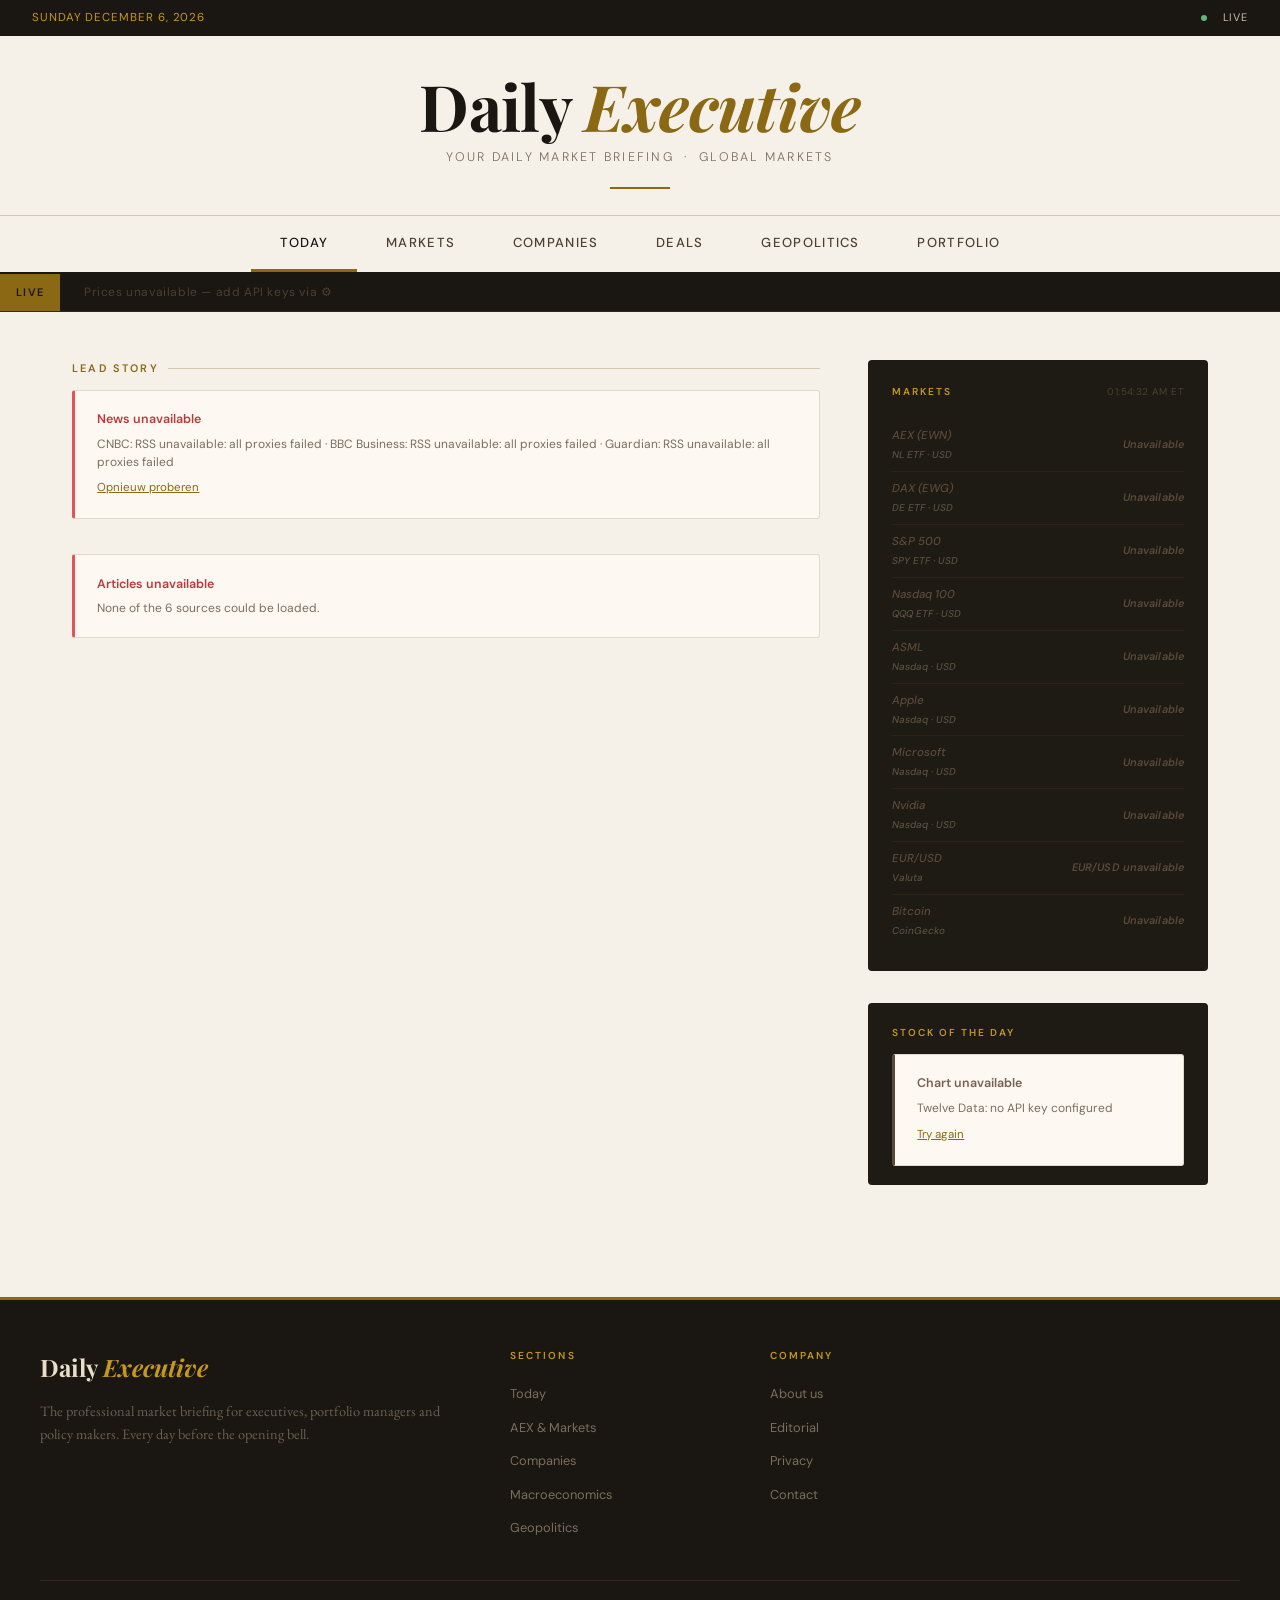
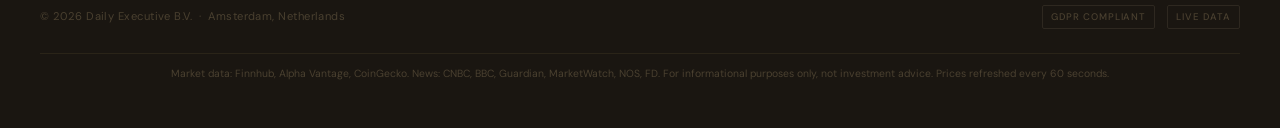
==== commit e8ae1150: "Fix sidebar card misalignment in tablet row-wrap layout .featured-stock had a stray margin-top: 0.5r" ====
--- a/index.html
+++ b/index.html
@@ -7,7 +7,7 @@
   <link rel="preconnect" href="https://fonts.googleapis.com" />
   <link rel="preconnect" href="https://fonts.gstatic.com" crossorigin />
   <link href="https://fonts.googleapis.com/css2?family=Playfair+Display:ital,wght@0,400;0,600;0,700;0,900;1,400;1,700&family=EB+Garamond:ital,wght@0,400;0,500;0,600;1,400;1,500&family=DM+Sans:wght@300;400;500;600&display=swap" rel="stylesheet" />
-  <link rel="stylesheet" href="css/styles.css?v=202606062100" />
+  <link rel="stylesheet" href="css/styles.css?v=202606062400" />
 </head>
 <body>
 
--- a/css/styles.css
+++ b/css/styles.css
@@ -944,7 +944,6 @@
       border-radius: 4px;
       padding: 1.4rem 1.5rem 1.2rem;
       color: #e8dfc8;
-      margin-top: 0.5rem;
     }
 
     .featured-stock-header {
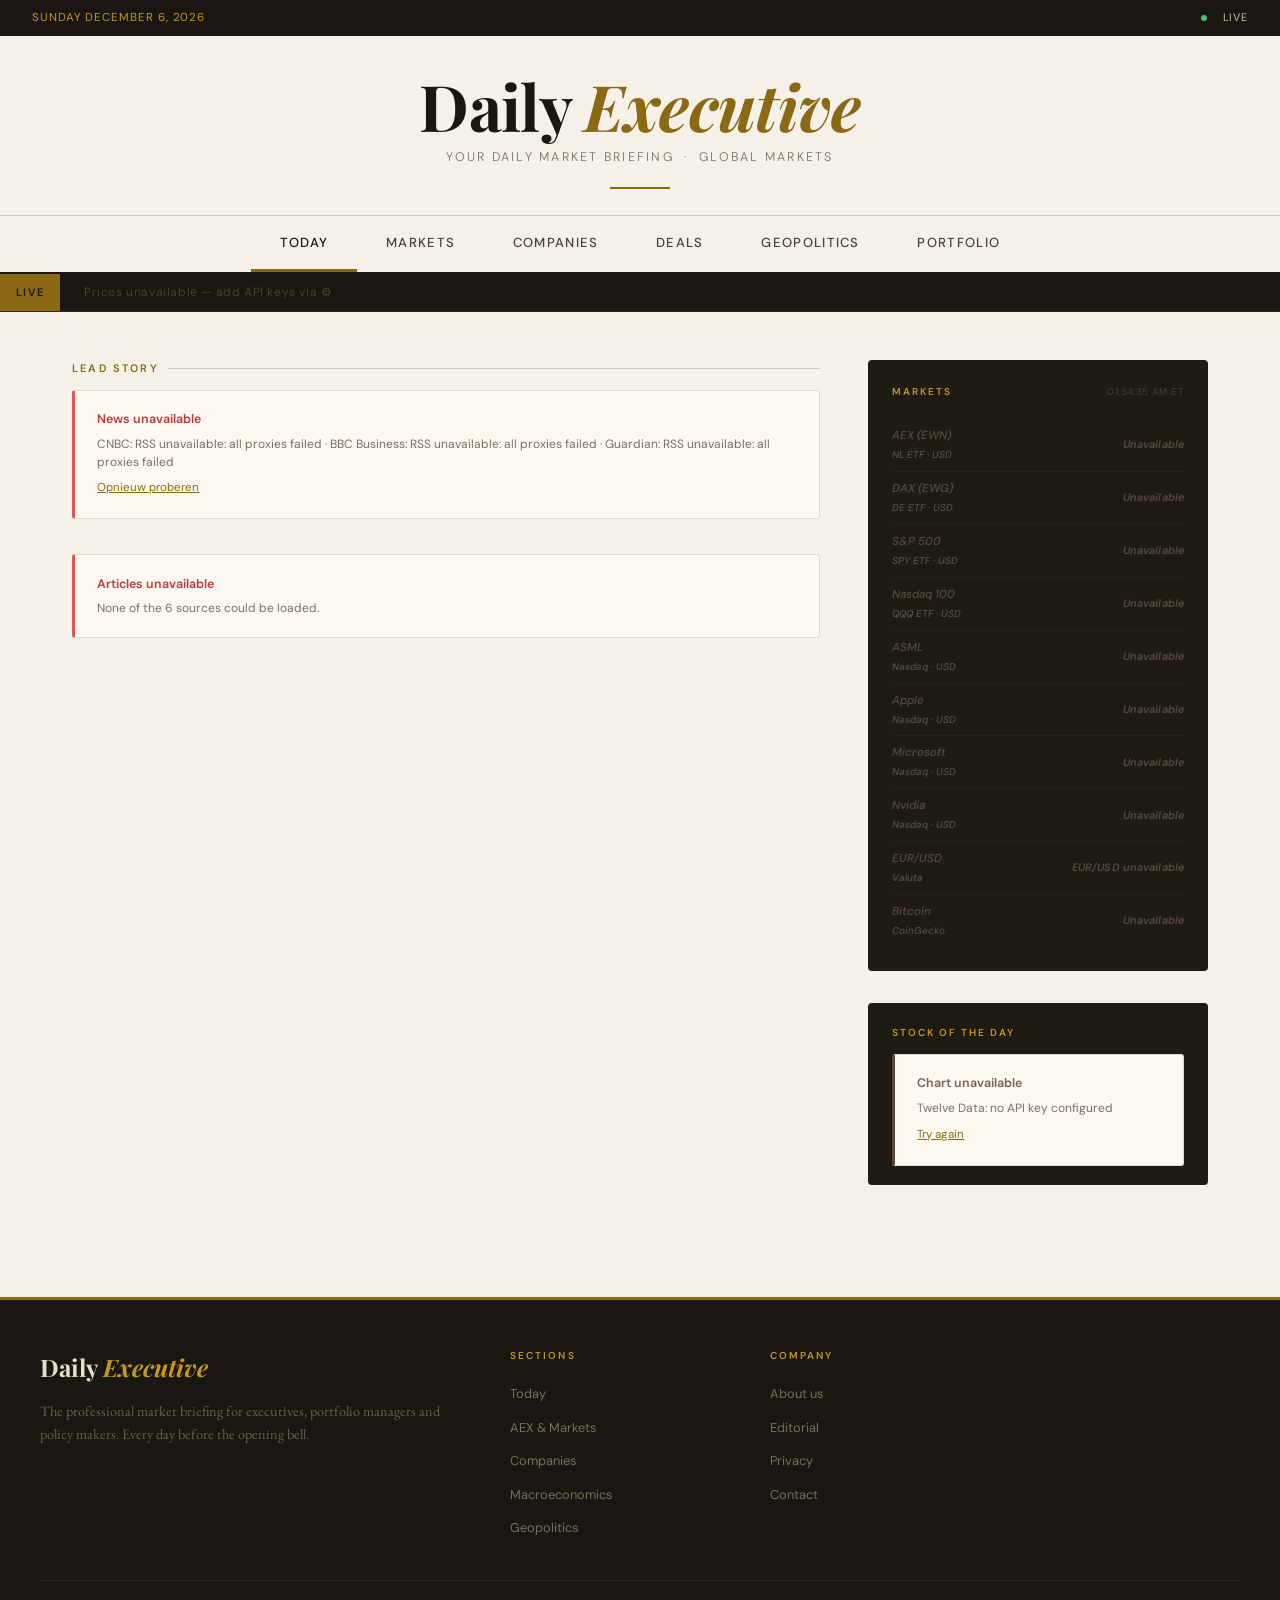
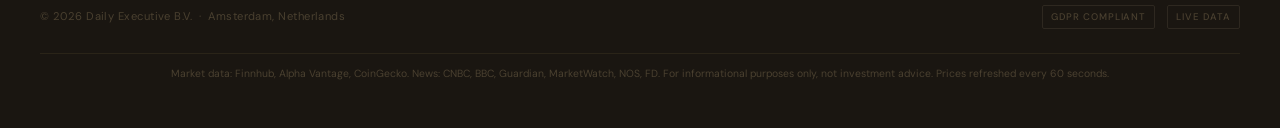
==== commit d7601e33: "Show real commodity spot prices instead of ETF proxies on Markets page Added functions/api/commoditi" ====
--- a/index.html
+++ b/index.html
@@ -198,6 +198,6 @@
     activeNav: 'Today',
   };
 </script>
-<script src="js/app.js?v=202606062300"></script>
+<script src="js/app.js?v=202606062400"></script>
 </body>
 </html>
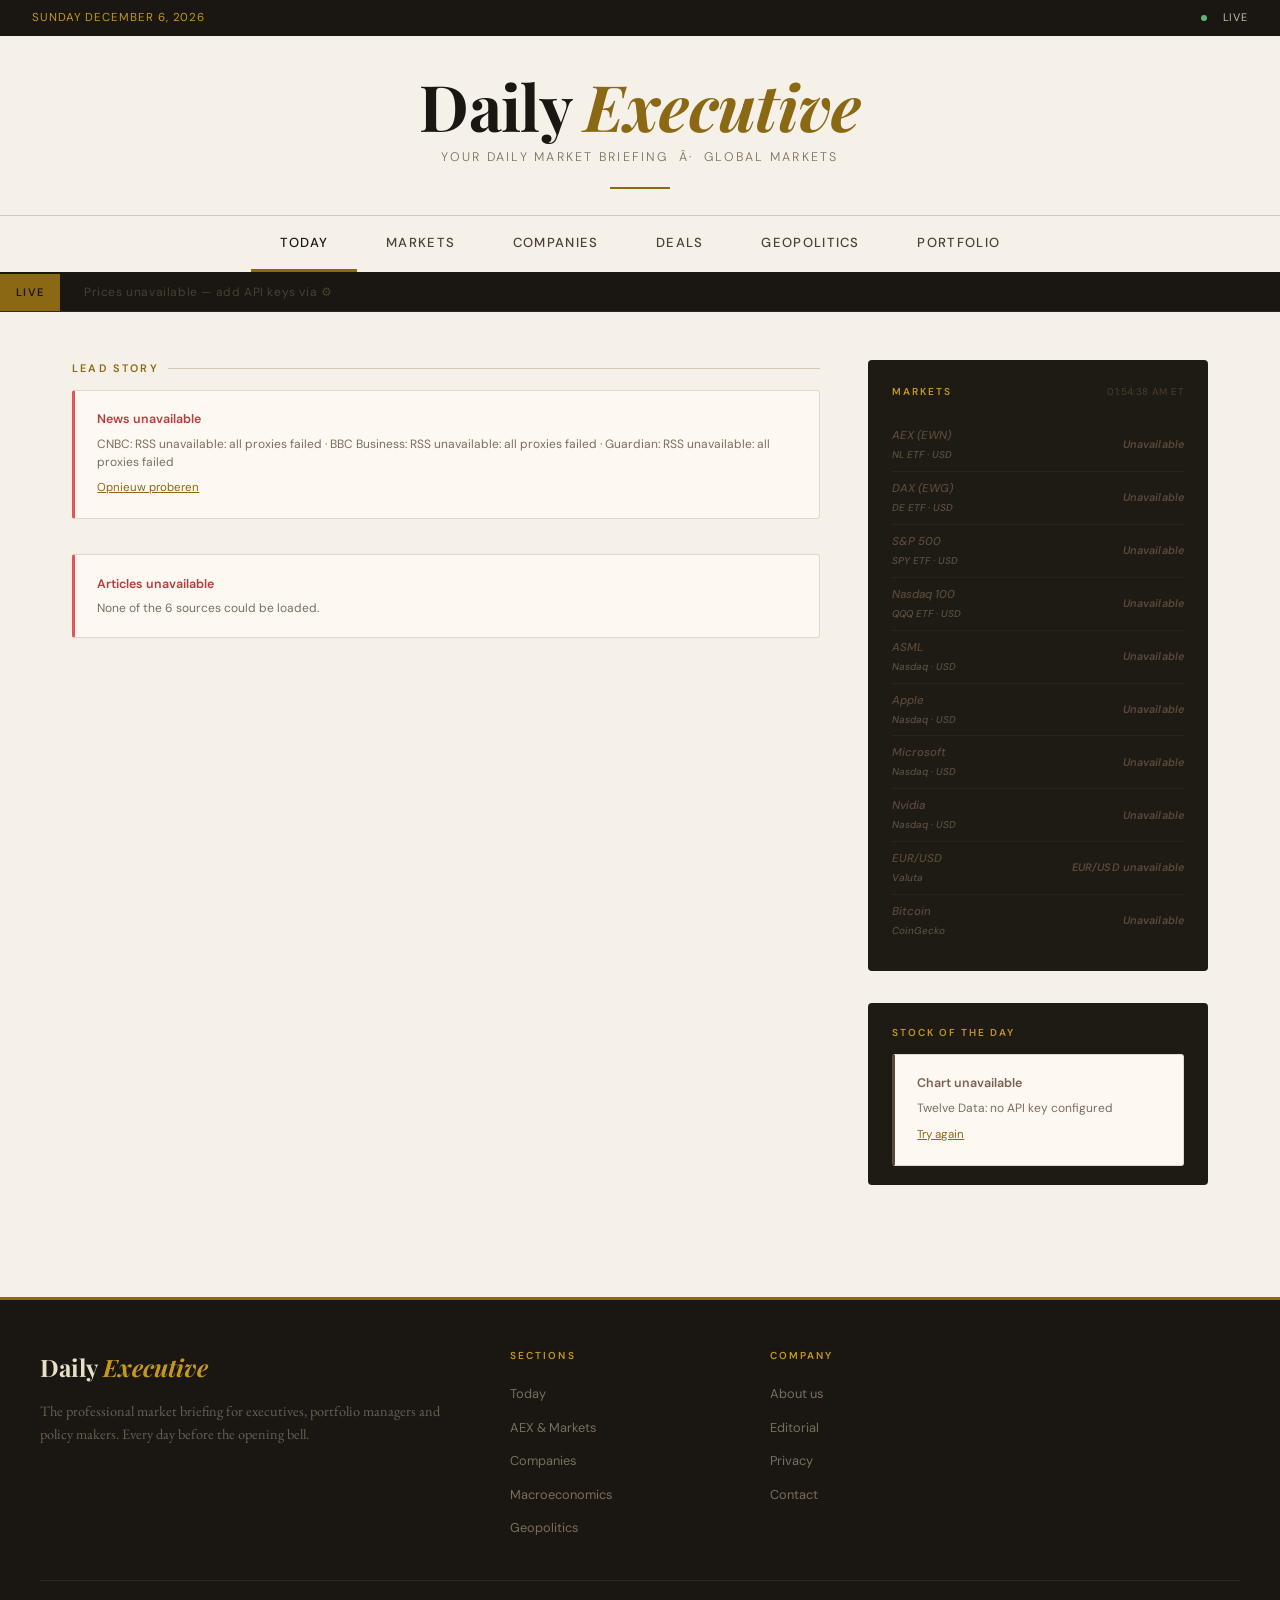
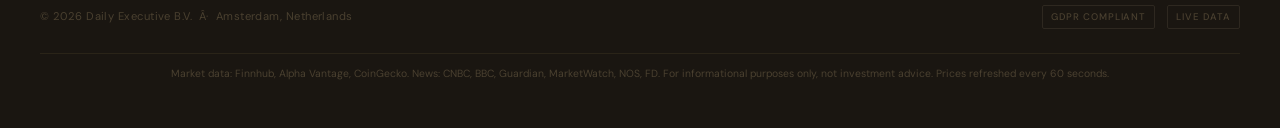
==== commit 2f5415e2: "Fix mobile ticker animation: use translate3d for smooth GPU compositing Replaced translateX+translat" ====
--- a/index.html
+++ b/index.html
@@ -1,21 +1,21 @@
-<!DOCTYPE html>
+﻿<!DOCTYPE html>
 <html lang="en">
 <head>
   <meta charset="UTF-8" />
   <meta name="viewport" content="width=device-width, initial-scale=1.0" />
-  <title>Daily Executive — Your Daily Market Briefing</title>
+  <title>Daily Executive â€” Your Daily Market Briefing</title>
   <link rel="preconnect" href="https://fonts.googleapis.com" />
   <link rel="preconnect" href="https://fonts.gstatic.com" crossorigin />
   <link href="https://fonts.googleapis.com/css2?family=Playfair+Display:ital,wght@0,400;0,600;0,700;0,900;1,400;1,700&family=EB+Garamond:ital,wght@0,400;0,500;0,600;1,400;1,500&family=DM+Sans:wght@300;400;500;600&display=swap" rel="stylesheet" />
-  <link rel="stylesheet" href="css/styles.css?v=202606062400" />
+  <link rel="stylesheet" href="css/styles.css?v=202607010001" />
 </head>
 <body>
 
-<!-- ── API SETUP BANNER ──────────────────────────────── -->
+<!-- â”€â”€ API SETUP BANNER â”€â”€â”€â”€â”€â”€â”€â”€â”€â”€â”€â”€â”€â”€â”€â”€â”€â”€â”€â”€â”€â”€â”€â”€â”€â”€â”€â”€â”€â”€â”€â”€ -->
 <div id="setup-banner" class="setup-banner hidden">
   <div class="setup-banner-text">
-    <strong>⚙ Live market data requires API keys</strong>
-    — Finnhub and Alpha Vantage are free. CoinGecko works without a key.
+    <strong>âš™ Live market data requires API keys</strong>
+    â€” Finnhub and Alpha Vantage are free. CoinGecko works without a key.
   </div>
   <div class="setup-banner-actions">
     <button class="btn-setup">Set up keys</button>
@@ -23,55 +23,55 @@
   </div>
 </div>
 
-<!-- ── API KEYS MODAL ────────────────────────────────── -->
+<!-- â”€â”€ API KEYS MODAL â”€â”€â”€â”€â”€â”€â”€â”€â”€â”€â”€â”€â”€â”€â”€â”€â”€â”€â”€â”€â”€â”€â”€â”€â”€â”€â”€â”€â”€â”€â”€â”€â”€â”€ -->
 <div id="api-modal" class="modal-overlay hidden">
   <div class="modal">
     <h2 class="modal-title">Configure API Keys</h2>
     <p class="modal-subtitle">All market data is fetched from official APIs. Your keys are stored locally (localStorage) and never transmitted.</p>
     <div class="form-group">
-      <label class="form-label" for="input-finnhub">Finnhub API Key &nbsp;<a href="https://finnhub.io/register" target="_blank" rel="noopener">Register for free →</a></label>
+      <label class="form-label" for="input-finnhub">Finnhub API Key &nbsp;<a href="https://finnhub.io/register" target="_blank" rel="noopener">Register for free â†’</a></label>
       <input id="input-finnhub" type="password" class="form-input" placeholder="e.g. d1abc23de4fg5hi6jk7..." autocomplete="off" />
-      <p class="form-note">Stocks, indices (AEX, DAX, S&amp;P 500) — free tier: 60 req/min</p>
-    </div>
-    <div class="form-group">
-      <label class="form-label" for="input-av">Alpha Vantage API Key &nbsp;<a href="https://www.alphavantage.co/support/#api-key" target="_blank" rel="noopener">Register for free →</a></label>
+      <p class="form-note">Stocks, indices (AEX, DAX, S&amp;P 500) â€” free tier: 60 req/min</p>
+    </div>
+    <div class="form-group">
+      <label class="form-label" for="input-av">Alpha Vantage API Key &nbsp;<a href="https://www.alphavantage.co/support/#api-key" target="_blank" rel="noopener">Register for free â†’</a></label>
       <input id="input-av" type="password" class="form-input" placeholder="e.g. ABCDEFGHIJ123456..." autocomplete="off" />
-      <p class="form-note">EUR/USD exchange rate — free tier: 25 req/day</p>
-    </div>
-    <div class="form-group">
-      <label class="form-label" for="input-twelve">Twelve Data API Key &nbsp;<a href="https://twelvedata.com/pricing" target="_blank" rel="noopener">Register for free →</a></label>
+      <p class="form-note">EUR/USD exchange rate â€” free tier: 25 req/day</p>
+    </div>
+    <div class="form-group">
+      <label class="form-label" for="input-twelve">Twelve Data API Key &nbsp;<a href="https://twelvedata.com/pricing" target="_blank" rel="noopener">Register for free â†’</a></label>
       <input id="input-twelve" type="password" class="form-input" placeholder="e.g. abc123def456..." autocomplete="off" />
-      <p class="form-note">Price charts (30-day time series) — free tier: 800 req/day</p>
+      <p class="form-note">Price charts (30-day time series) â€” free tier: 800 req/day</p>
     </div>
     <div class="form-group">
       <label class="form-label">CoinGecko &amp; News (RSS)</label>
-      <p class="form-note ok">✓ No key required — works directly</p>
+      <p class="form-note ok">âœ“ No key required â€” works directly</p>
     </div>
     <div class="modal-actions">
       <button class="btn-primary">Save &amp; Load</button>
       <button class="btn-secondary">Cancel</button>
-      <span id="modal-save-msg" style="font-family:'DM Sans',sans-serif;font-size:0.72rem;color:var(--green);display:none;">✓ Saved</span>
-    </div>
-  </div>
-</div>
-
-<!-- ── TOPBAR ─────────────────────────────────────────── -->
+      <span id="modal-save-msg" style="font-family:'DM Sans',sans-serif;font-size:0.72rem;color:var(--green);display:none;">âœ“ Saved</span>
+    </div>
+  </div>
+</div>
+
+<!-- â”€â”€ TOPBAR â”€â”€â”€â”€â”€â”€â”€â”€â”€â”€â”€â”€â”€â”€â”€â”€â”€â”€â”€â”€â”€â”€â”€â”€â”€â”€â”€â”€â”€â”€â”€â”€â”€â”€â”€â”€â”€â”€â”€â”€â”€â”€â”€ -->
 <div class="topbar">
-  <div class="topbar-date" id="topbar-date">–</div>
+  <div class="topbar-date" id="topbar-date">â€“</div>
   <div class="topbar-links"></div>
   <div class="topbar-right">
     <span id="live-status-dot" class="live-dot loading"></span>
-    <span id="live-status-label" style="font-size:0.68rem;letter-spacing:0.08em;">Loading…</span>
-  </div>
-</div>
-
-<!-- ── HEADER ──────────────────────────────────────────── -->
+    <span id="live-status-label" style="font-size:0.68rem;letter-spacing:0.08em;">Loadingâ€¦</span>
+  </div>
+</div>
+
+<!-- â”€â”€ HEADER â”€â”€â”€â”€â”€â”€â”€â”€â”€â”€â”€â”€â”€â”€â”€â”€â”€â”€â”€â”€â”€â”€â”€â”€â”€â”€â”€â”€â”€â”€â”€â”€â”€â”€â”€â”€â”€â”€â”€â”€â”€â”€â”€â”€ -->
 <header class="site-header">
   <div class="logo">Daily <em>Executive</em></div>
-  <p class="tagline">Your daily market briefing &nbsp;·&nbsp; Global Markets</p>
+  <p class="tagline">Your daily market briefing &nbsp;Â·&nbsp; Global Markets</p>
 </header>
 
-<!-- ── UPDATE BAR + NAV ───────────────────────────────── -->
+<!-- â”€â”€ UPDATE BAR + NAV â”€â”€â”€â”€â”€â”€â”€â”€â”€â”€â”€â”€â”€â”€â”€â”€â”€â”€â”€â”€â”€â”€â”€â”€â”€â”€â”€â”€â”€â”€â”€â”€â”€ -->
 <nav class="primary-nav" aria-label="Main navigation">
   <ul>
     <li><a href="index.html">Today</a></li>
@@ -83,15 +83,15 @@
   </ul>
 </nav>
 
-<!-- ── TICKER ─────────────────────────────────────────── -->
+<!-- â”€â”€ TICKER â”€â”€â”€â”€â”€â”€â”€â”€â”€â”€â”€â”€â”€â”€â”€â”€â”€â”€â”€â”€â”€â”€â”€â”€â”€â”€â”€â”€â”€â”€â”€â”€â”€â”€â”€â”€â”€â”€â”€â”€â”€â”€â”€ -->
 <div class="ticker-wrap" aria-label="Price ticker">
   <div class="ticker-label">Live</div>
   <div id="ticker-scroll-area">
-    <div id="ticker-track" class="ticker-track"><span class="ticker-loading">Loading prices…</span></div>
-  </div>
-</div>
-
-<!-- ── MAIN CONTENT ───────────────────────────────────── -->
+    <div id="ticker-track" class="ticker-track"><span class="ticker-loading">Loading pricesâ€¦</span></div>
+  </div>
+</div>
+
+<!-- â”€â”€ MAIN CONTENT â”€â”€â”€â”€â”€â”€â”€â”€â”€â”€â”€â”€â”€â”€â”€â”€â”€â”€â”€â”€â”€â”€â”€â”€â”€â”€â”€â”€â”€â”€â”€â”€â”€â”€â”€â”€â”€ -->
 <div class="container">
   <div class="content-grid">
     <main>
@@ -122,7 +122,7 @@
       <div class="market-card">
         <div class="market-card-header">
           <div class="market-card-title">Markets</div>
-          <div class="market-card-time" id="market-time">–</div>
+          <div class="market-card-time" id="market-time">â€“</div>
         </div>
         <table class="market-table">
           <tbody id="market-tbody">
@@ -152,7 +152,7 @@
   </div>
 </div>
 
-<!-- ── FOOTER ─────────────────────────────────────────── -->
+<!-- â”€â”€ FOOTER â”€â”€â”€â”€â”€â”€â”€â”€â”€â”€â”€â”€â”€â”€â”€â”€â”€â”€â”€â”€â”€â”€â”€â”€â”€â”€â”€â”€â”€â”€â”€â”€â”€â”€â”€â”€â”€â”€â”€â”€â”€â”€â”€ -->
 <footer>
   <div class="footer-inner">
     <div class="footer-top">
@@ -181,7 +181,7 @@
       </div>
     </div>
     <div class="footer-bottom">
-      <span class="footer-copy">&copy; 2026 Daily Executive B.V. &nbsp;·&nbsp; Amsterdam, Netherlands</span>
+      <span class="footer-copy">&copy; 2026 Daily Executive B.V. &nbsp;Â·&nbsp; Amsterdam, Netherlands</span>
       <div class="footer-badges"><span class="badge">GDPR Compliant</span><span class="badge">Live Data</span></div>
     </div>
     <div class="data-disclaimer">
@@ -194,10 +194,11 @@
 <script>
   window.PAGE_CONFIG = {
     page:      'today',
-    title:     'Daily Executive — Your Daily Market Briefing',
+    title:     'Daily Executive â€” Your Daily Market Briefing',
     activeNav: 'Today',
   };
 </script>
 <script src="js/app.js?v=202606062400"></script>
 </body>
 </html>
+
--- a/css/styles.css
+++ b/css/styles.css
@@ -411,31 +411,35 @@
       height: 100%;
       display: flex;
       align-items: center;
-      /* Voorkomt render-flicker op iOS/Android */
-      -webkit-overflow-scrolling: touch;
+      contain: layout style;
     }
 
     .ticker-track {
       display: flex;
       white-space: nowrap;
-      animation: scroll-ticker 50s linear infinite;
-      /* Hardware-accelerated animatie op mobiel */
-      will-change: transform;
-      transform: translateZ(0);
-      -webkit-transform: translateZ(0);
-      backface-visibility: hidden;
-      -webkit-backface-visibility: hidden;
-    }
-
-    .ticker-track.paused { animation-play-state: paused; }
+      -webkit-animation: scroll-ticker 50s linear infinite;
+              animation: scroll-ticker 50s linear infinite;
+    }
+
+    .ticker-track.paused {
+      -webkit-animation-play-state: paused;
+              animation-play-state: paused;
+    }
     /* Hover alleen op devices met pointer (niet mobiel) */
     @media (hover: hover) {
-      .ticker-track:hover { animation-play-state: paused; }
-    }
-
+      .ticker-track:hover {
+        -webkit-animation-play-state: paused;
+                animation-play-state: paused;
+      }
+    }
+
+    @-webkit-keyframes scroll-ticker {
+      from { -webkit-transform: translate3d(0, 0, 0); transform: translate3d(0, 0, 0); }
+      to   { -webkit-transform: translate3d(-50%, 0, 0); transform: translate3d(-50%, 0, 0); }
+    }
     @keyframes scroll-ticker {
-      from { transform: translateX(0) translateZ(0); }
-      to   { transform: translateX(-50%) translateZ(0); }
+      from { transform: translate3d(0, 0, 0); }
+      to   { transform: translate3d(-50%, 0, 0); }
     }
 
     .ticker-item {
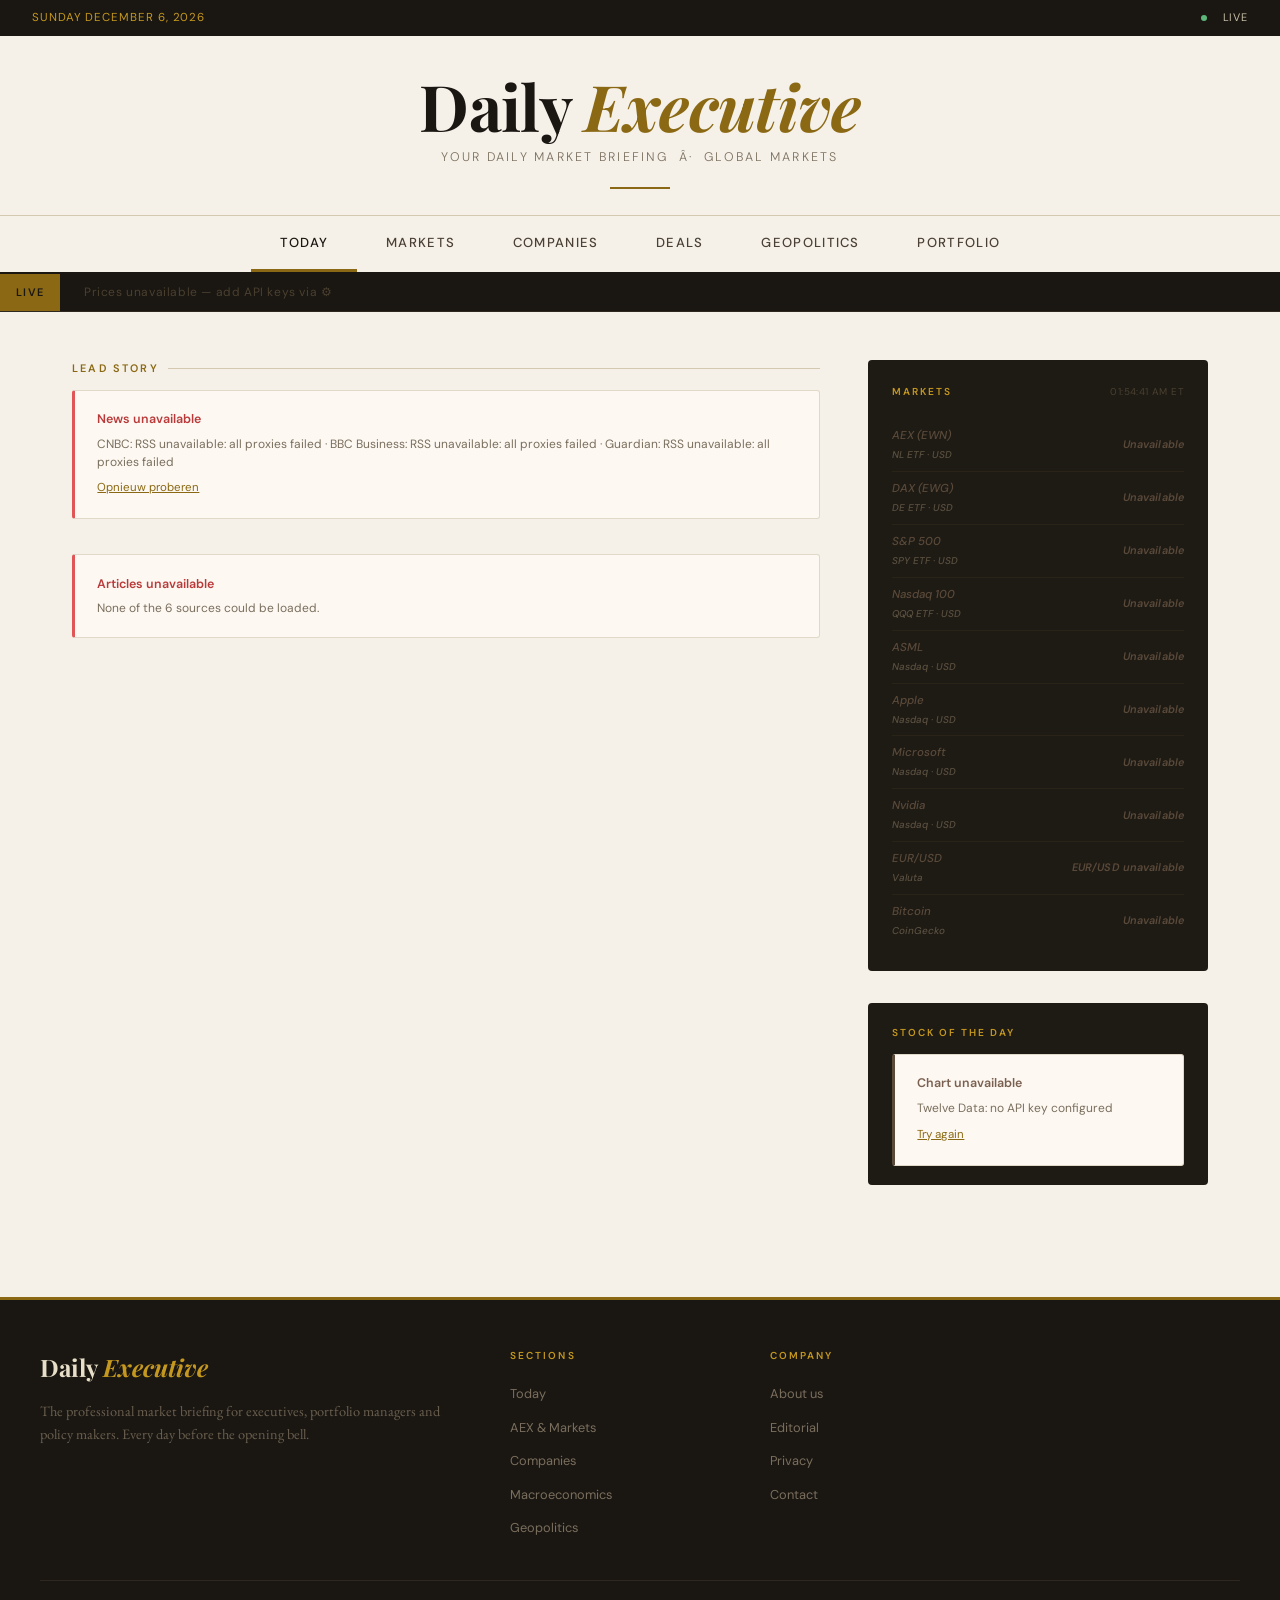
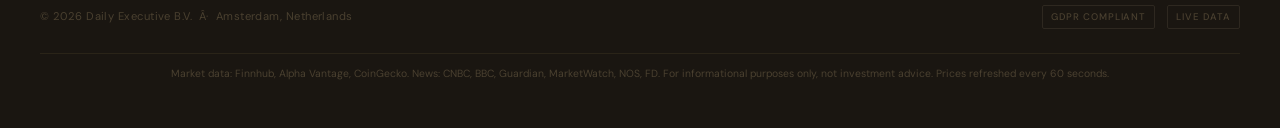
==== commit 22c009fb: "Remove UTF-8 BOM from all HTML files PowerShell Set-Content added BOM bytes (EF BB BF) which can cau" ====
--- a/index.html
+++ b/index.html
@@ -1,4 +1,4 @@
-﻿<!DOCTYPE html>
+<!DOCTYPE html>
 <html lang="en">
 <head>
   <meta charset="UTF-8" />
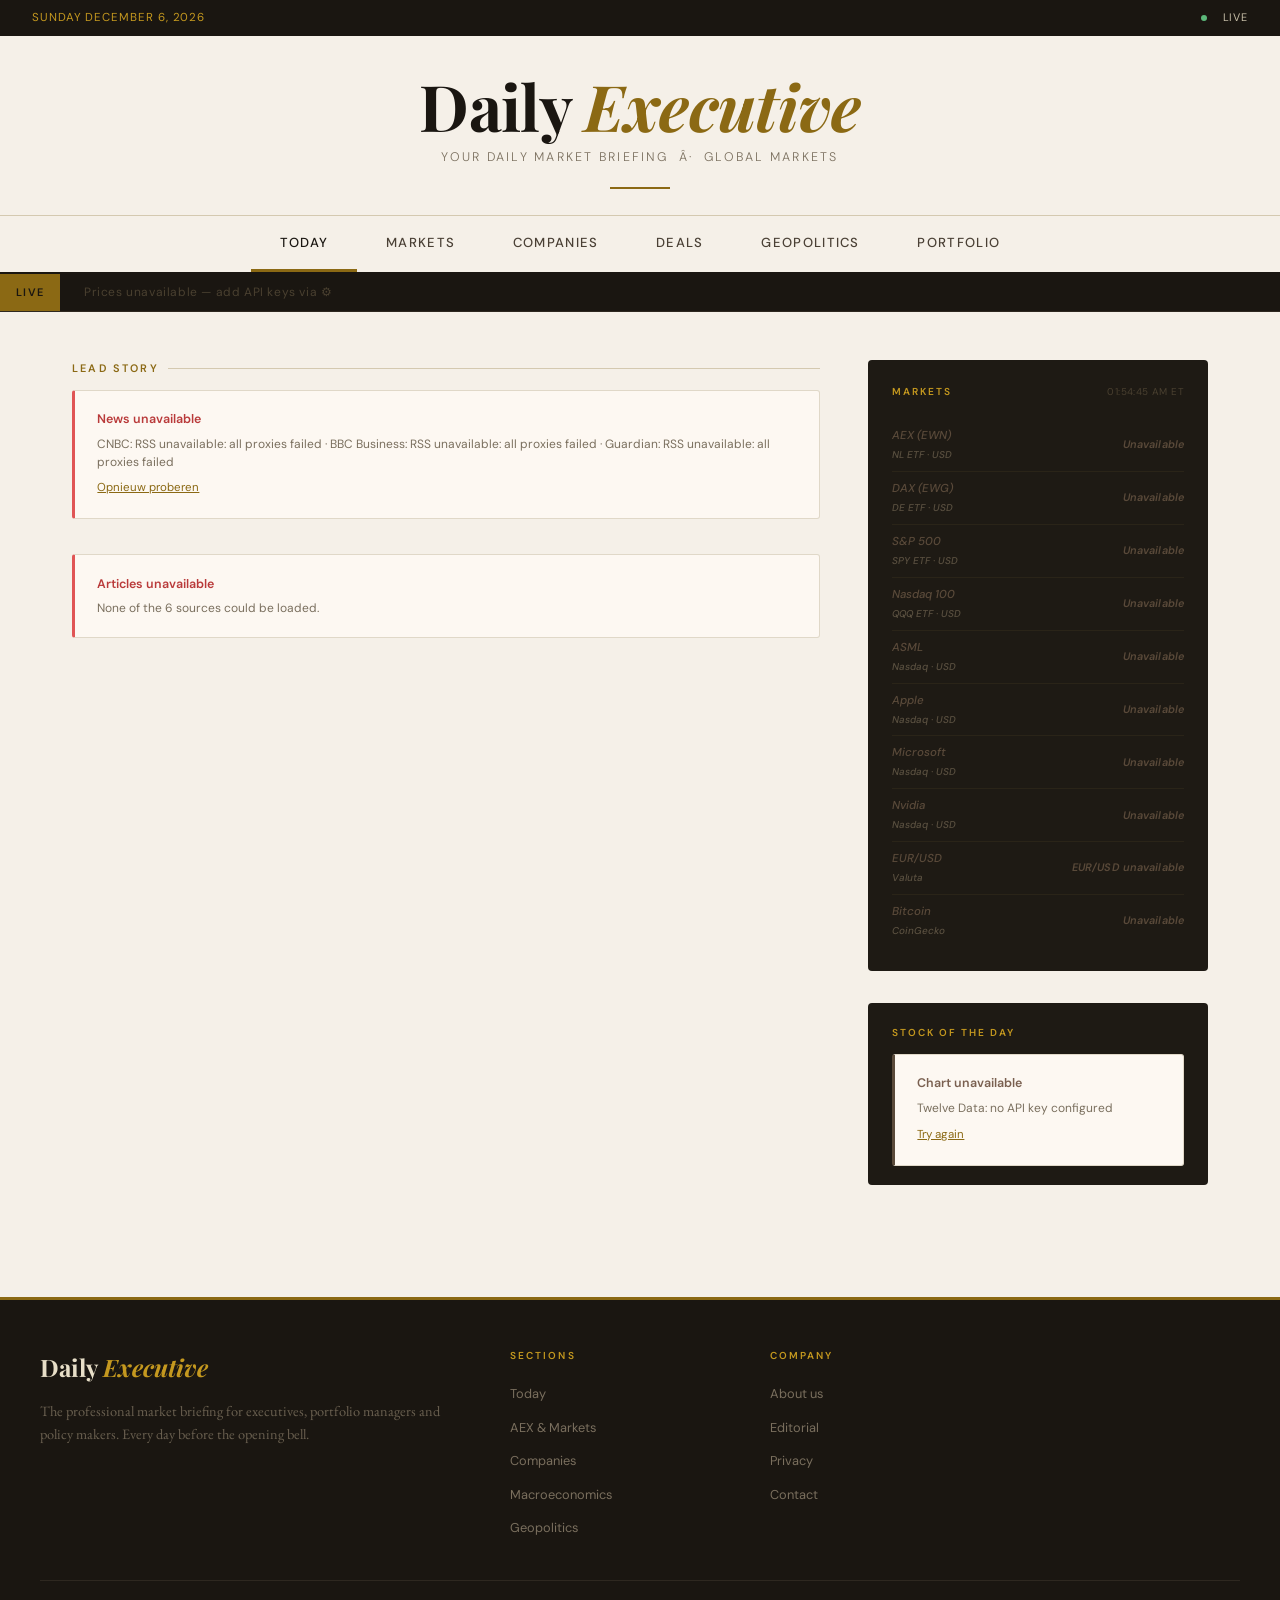
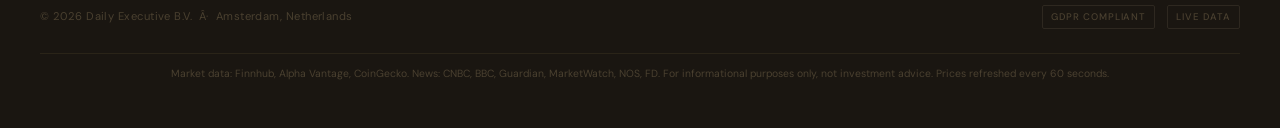
==== commit 6a7d8d1e: "Add month selector to Deals page with auto-fallback to last active month - Dropdown lists Jan 2026 →" ====
--- a/index.html
+++ b/index.html
@@ -198,7 +198,7 @@
     activeNav: 'Today',
   };
 </script>
-<script src="js/app.js?v=202606062400"></script>
+<script src="js/app.js?v=202607010002"></script>
 </body>
 </html>
 
--- a/css/styles.css
+++ b/css/styles.css
@@ -1703,6 +1703,56 @@
     }
 
     /* ── DEALS TABLE (Deals & M&A-pagina) ─────────────────── */
+    /* ── DEALS MONTH SELECTOR ───────────────────────────── */
+    .deals-month-bar {
+      display: flex;
+      align-items: center;
+      gap: 0.5rem;
+      margin-bottom: 1.2rem;
+      flex-wrap: wrap;
+    }
+
+    .deals-month-label {
+      font-family: 'DM Sans', sans-serif;
+      font-size: 0.63rem;
+      font-weight: 600;
+      letter-spacing: 0.12em;
+      text-transform: uppercase;
+      color: var(--muted);
+      flex-shrink: 0;
+    }
+
+    .deals-month-select {
+      font-family: 'DM Sans', sans-serif;
+      font-size: 0.78rem;
+      font-weight: 500;
+      color: var(--text);
+      background: var(--cream);
+      border: 1px solid var(--rule);
+      border-radius: 3px;
+      padding: 0.35rem 0.8rem 0.35rem 0.6rem;
+      cursor: pointer;
+      appearance: none;
+      -webkit-appearance: none;
+      background-image: url("data:image/svg+xml,%3Csvg xmlns='http://www.w3.org/2000/svg' width='10' height='6' viewBox='0 0 10 6'%3E%3Cpath d='M0 0l5 6 5-6z' fill='%238B6914'/%3E%3C/svg%3E");
+      background-repeat: no-repeat;
+      background-position: right 0.6rem center;
+      padding-right: 1.8rem;
+      transition: border-color 0.15s;
+    }
+
+    .deals-month-select:focus {
+      outline: none;
+      border-color: var(--gold);
+    }
+
+    .deals-month-count {
+      font-family: 'DM Sans', sans-serif;
+      font-size: 0.68rem;
+      color: var(--muted);
+      margin-left: auto;
+    }
+
     .deals-table-wrap {
       overflow-x: auto;
       border: 1px solid var(--rule);
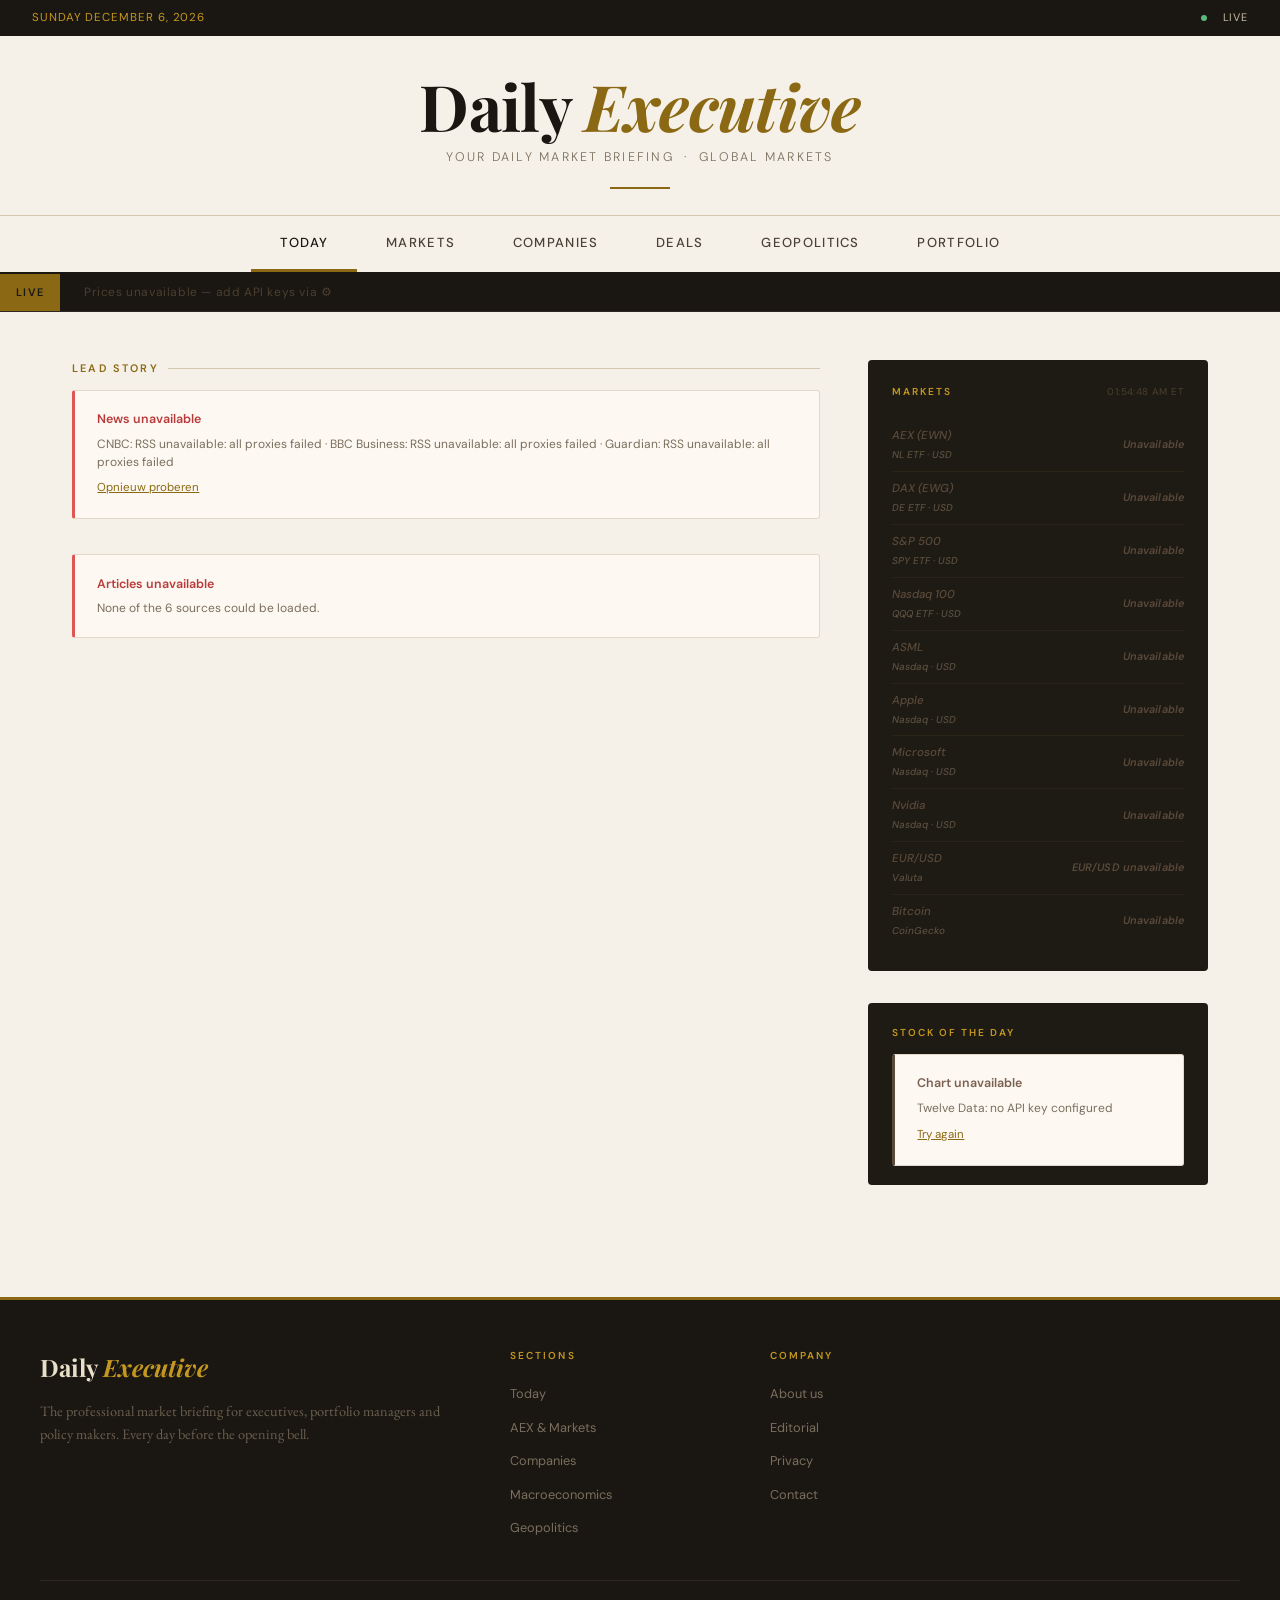
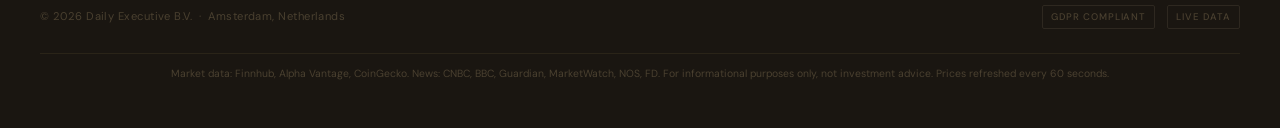
==== commit 858e9f9d: "Fix mojibake: replace garbled characters with HTML entities across all pages All special characters " ====
--- a/index.html
+++ b/index.html
@@ -3,7 +3,7 @@
 <head>
   <meta charset="UTF-8" />
   <meta name="viewport" content="width=device-width, initial-scale=1.0" />
-  <title>Daily Executive â€” Your Daily Market Briefing</title>
+  <title>Daily Executive &mdash; Your Daily Market Briefing</title>
   <link rel="preconnect" href="https://fonts.googleapis.com" />
   <link rel="preconnect" href="https://fonts.gstatic.com" crossorigin />
   <link href="https://fonts.googleapis.com/css2?family=Playfair+Display:ital,wght@0,400;0,600;0,700;0,900;1,400;1,700&family=EB+Garamond:ital,wght@0,400;0,500;0,600;1,400;1,500&family=DM+Sans:wght@300;400;500;600&display=swap" rel="stylesheet" />
@@ -15,7 +15,7 @@
 <div id="setup-banner" class="setup-banner hidden">
   <div class="setup-banner-text">
     <strong>âš™ Live market data requires API keys</strong>
-    â€” Finnhub and Alpha Vantage are free. CoinGecko works without a key.
+    &mdash; Finnhub and Alpha Vantage are free. CoinGecko works without a key.
   </div>
   <div class="setup-banner-actions">
     <button class="btn-setup">Set up keys</button>
@@ -29,46 +29,46 @@
     <h2 class="modal-title">Configure API Keys</h2>
     <p class="modal-subtitle">All market data is fetched from official APIs. Your keys are stored locally (localStorage) and never transmitted.</p>
     <div class="form-group">
-      <label class="form-label" for="input-finnhub">Finnhub API Key &nbsp;<a href="https://finnhub.io/register" target="_blank" rel="noopener">Register for free â†’</a></label>
+      <label class="form-label" for="input-finnhub">Finnhub API Key &nbsp;<a href="https://finnhub.io/register" target="_blank" rel="noopener">Register for free &rarr;</a></label>
       <input id="input-finnhub" type="password" class="form-input" placeholder="e.g. d1abc23de4fg5hi6jk7..." autocomplete="off" />
-      <p class="form-note">Stocks, indices (AEX, DAX, S&amp;P 500) â€” free tier: 60 req/min</p>
-    </div>
-    <div class="form-group">
-      <label class="form-label" for="input-av">Alpha Vantage API Key &nbsp;<a href="https://www.alphavantage.co/support/#api-key" target="_blank" rel="noopener">Register for free â†’</a></label>
+      <p class="form-note">Stocks, indices (AEX, DAX, S&amp;P 500) &mdash; free tier: 60 req/min</p>
+    </div>
+    <div class="form-group">
+      <label class="form-label" for="input-av">Alpha Vantage API Key &nbsp;<a href="https://www.alphavantage.co/support/#api-key" target="_blank" rel="noopener">Register for free &rarr;</a></label>
       <input id="input-av" type="password" class="form-input" placeholder="e.g. ABCDEFGHIJ123456..." autocomplete="off" />
-      <p class="form-note">EUR/USD exchange rate â€” free tier: 25 req/day</p>
-    </div>
-    <div class="form-group">
-      <label class="form-label" for="input-twelve">Twelve Data API Key &nbsp;<a href="https://twelvedata.com/pricing" target="_blank" rel="noopener">Register for free â†’</a></label>
+      <p class="form-note">EUR/USD exchange rate &mdash; free tier: 25 req/day</p>
+    </div>
+    <div class="form-group">
+      <label class="form-label" for="input-twelve">Twelve Data API Key &nbsp;<a href="https://twelvedata.com/pricing" target="_blank" rel="noopener">Register for free &rarr;</a></label>
       <input id="input-twelve" type="password" class="form-input" placeholder="e.g. abc123def456..." autocomplete="off" />
-      <p class="form-note">Price charts (30-day time series) â€” free tier: 800 req/day</p>
+      <p class="form-note">Price charts (30-day time series) &mdash; free tier: 800 req/day</p>
     </div>
     <div class="form-group">
       <label class="form-label">CoinGecko &amp; News (RSS)</label>
-      <p class="form-note ok">âœ“ No key required â€” works directly</p>
+      <p class="form-note ok">&#10003; No key required &mdash; works directly</p>
     </div>
     <div class="modal-actions">
       <button class="btn-primary">Save &amp; Load</button>
       <button class="btn-secondary">Cancel</button>
-      <span id="modal-save-msg" style="font-family:'DM Sans',sans-serif;font-size:0.72rem;color:var(--green);display:none;">âœ“ Saved</span>
+      <span id="modal-save-msg" style="font-family:'DM Sans',sans-serif;font-size:0.72rem;color:var(--green);display:none;">&#10003; Saved</span>
     </div>
   </div>
 </div>
 
 <!-- â”€â”€ TOPBAR â”€â”€â”€â”€â”€â”€â”€â”€â”€â”€â”€â”€â”€â”€â”€â”€â”€â”€â”€â”€â”€â”€â”€â”€â”€â”€â”€â”€â”€â”€â”€â”€â”€â”€â”€â”€â”€â”€â”€â”€â”€â”€â”€ -->
 <div class="topbar">
-  <div class="topbar-date" id="topbar-date">â€“</div>
+  <div class="topbar-date" id="topbar-date">&ndash;</div>
   <div class="topbar-links"></div>
   <div class="topbar-right">
     <span id="live-status-dot" class="live-dot loading"></span>
-    <span id="live-status-label" style="font-size:0.68rem;letter-spacing:0.08em;">Loadingâ€¦</span>
+    <span id="live-status-label" style="font-size:0.68rem;letter-spacing:0.08em;">Loading&hellip;</span>
   </div>
 </div>
 
 <!-- â”€â”€ HEADER â”€â”€â”€â”€â”€â”€â”€â”€â”€â”€â”€â”€â”€â”€â”€â”€â”€â”€â”€â”€â”€â”€â”€â”€â”€â”€â”€â”€â”€â”€â”€â”€â”€â”€â”€â”€â”€â”€â”€â”€â”€â”€â”€â”€ -->
 <header class="site-header">
   <div class="logo">Daily <em>Executive</em></div>
-  <p class="tagline">Your daily market briefing &nbsp;Â·&nbsp; Global Markets</p>
+  <p class="tagline">Your daily market briefing &nbsp;&middot;&nbsp; Global Markets</p>
 </header>
 
 <!-- â”€â”€ UPDATE BAR + NAV â”€â”€â”€â”€â”€â”€â”€â”€â”€â”€â”€â”€â”€â”€â”€â”€â”€â”€â”€â”€â”€â”€â”€â”€â”€â”€â”€â”€â”€â”€â”€â”€â”€ -->
@@ -87,7 +87,7 @@
 <div class="ticker-wrap" aria-label="Price ticker">
   <div class="ticker-label">Live</div>
   <div id="ticker-scroll-area">
-    <div id="ticker-track" class="ticker-track"><span class="ticker-loading">Loading pricesâ€¦</span></div>
+    <div id="ticker-track" class="ticker-track"><span class="ticker-loading">Loading prices&hellip;</span></div>
   </div>
 </div>
 
@@ -122,7 +122,7 @@
       <div class="market-card">
         <div class="market-card-header">
           <div class="market-card-title">Markets</div>
-          <div class="market-card-time" id="market-time">â€“</div>
+          <div class="market-card-time" id="market-time">&ndash;</div>
         </div>
         <table class="market-table">
           <tbody id="market-tbody">
@@ -181,7 +181,7 @@
       </div>
     </div>
     <div class="footer-bottom">
-      <span class="footer-copy">&copy; 2026 Daily Executive B.V. &nbsp;Â·&nbsp; Amsterdam, Netherlands</span>
+      <span class="footer-copy">&copy; 2026 Daily Executive B.V. &nbsp;&middot;&nbsp; Amsterdam, Netherlands</span>
       <div class="footer-badges"><span class="badge">GDPR Compliant</span><span class="badge">Live Data</span></div>
     </div>
     <div class="data-disclaimer">
@@ -194,7 +194,7 @@
 <script>
   window.PAGE_CONFIG = {
     page:      'today',
-    title:     'Daily Executive â€” Your Daily Market Briefing',
+    title:     'Daily Executive &mdash; Your Daily Market Briefing',
     activeNav: 'Today',
   };
 </script>
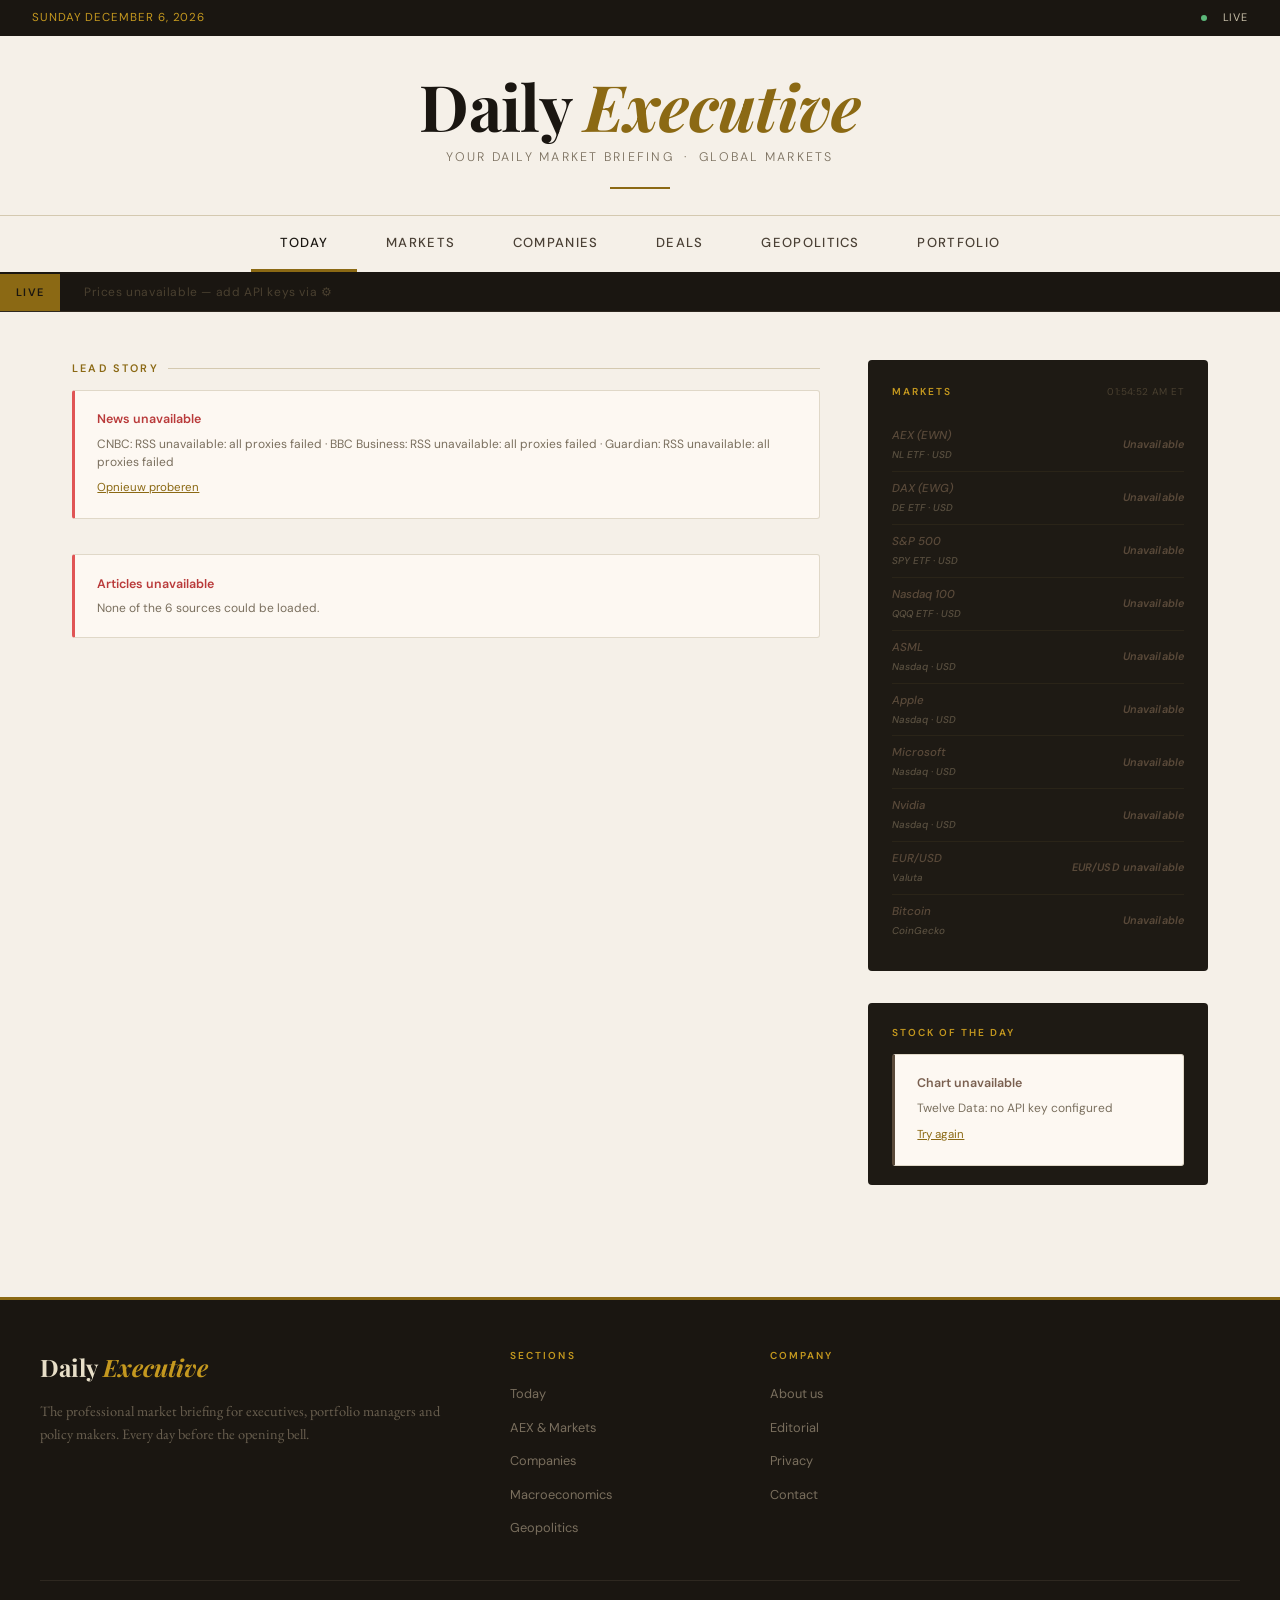
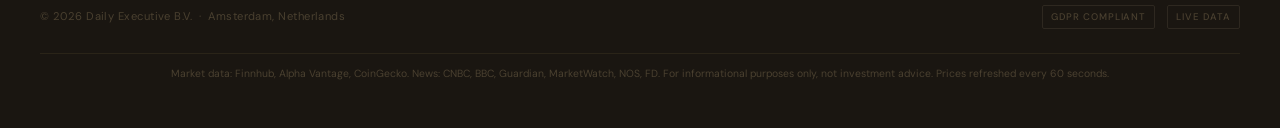
==== commit 109b85bc: "Add persistent deal history and redesign month selector on Deals page - Redesign month dropdown: ita" ====
--- a/index.html
+++ b/index.html
@@ -7,7 +7,7 @@
   <link rel="preconnect" href="https://fonts.googleapis.com" />
   <link rel="preconnect" href="https://fonts.gstatic.com" crossorigin />
   <link href="https://fonts.googleapis.com/css2?family=Playfair+Display:ital,wght@0,400;0,600;0,700;0,900;1,400;1,700&family=EB+Garamond:ital,wght@0,400;0,500;0,600;1,400;1,500&family=DM+Sans:wght@300;400;500;600&display=swap" rel="stylesheet" />
-  <link rel="stylesheet" href="css/styles.css?v=202607010001" />
+  <link rel="stylesheet" href="css/styles.css?v=202607010002" />
 </head>
 <body>
 
@@ -198,7 +198,7 @@
     activeNav: 'Today',
   };
 </script>
-<script src="js/app.js?v=202607010002"></script>
+<script src="js/app.js?v=202607010003"></script>
 </body>
 </html>
 
--- a/css/styles.css
+++ b/css/styles.css
@@ -1707,50 +1707,92 @@
     .deals-month-bar {
       display: flex;
       align-items: center;
-      gap: 0.5rem;
-      margin-bottom: 1.2rem;
+      gap: 0.9rem;
+      margin-bottom: 1.6rem;
+      padding-bottom: 1.1rem;
+      border-bottom: 1px solid var(--rule);
       flex-wrap: wrap;
     }
 
     .deals-month-label {
       font-family: 'DM Sans', sans-serif;
-      font-size: 0.63rem;
-      font-weight: 600;
-      letter-spacing: 0.12em;
+      font-size: 0.62rem;
+      font-weight: 600;
+      letter-spacing: 0.14em;
       text-transform: uppercase;
       color: var(--muted);
       flex-shrink: 0;
+      position: relative;
+      padding-right: 0.9rem;
+    }
+
+    .deals-month-label::after {
+      content: '';
+      position: absolute;
+      right: 0;
+      top: 50%;
+      transform: translateY(-50%);
+      width: 1px;
+      height: 12px;
+      background: var(--rule);
+    }
+
+    .deals-month-select-wrap {
+      position: relative;
+      display: inline-flex;
+      align-items: center;
     }
 
     .deals-month-select {
-      font-family: 'DM Sans', sans-serif;
-      font-size: 0.78rem;
-      font-weight: 500;
+      font-family: 'Playfair Display', Georgia, serif;
+      font-style: italic;
+      font-size: 0.95rem;
+      font-weight: 600;
       color: var(--text);
-      background: var(--cream);
-      border: 1px solid var(--rule);
-      border-radius: 3px;
-      padding: 0.35rem 0.8rem 0.35rem 0.6rem;
+      background: transparent;
+      border: none;
+      border-bottom: 1px solid var(--accent, #8B6914);
+      border-radius: 0;
+      padding: 0.15rem 1.7rem 0.3rem 0.1rem;
       cursor: pointer;
       appearance: none;
       -webkit-appearance: none;
-      background-image: url("data:image/svg+xml,%3Csvg xmlns='http://www.w3.org/2000/svg' width='10' height='6' viewBox='0 0 10 6'%3E%3Cpath d='M0 0l5 6 5-6z' fill='%238B6914'/%3E%3C/svg%3E");
+      background-image: url("data:image/svg+xml,%3Csvg xmlns='http://www.w3.org/2000/svg' width='11' height='7' viewBox='0 0 11 7'%3E%3Cpath d='M0.5 1l5 5 5-5' stroke='%238B6914' stroke-width='1.3' fill='none' stroke-linecap='round' stroke-linejoin='round'/%3E%3C/svg%3E");
       background-repeat: no-repeat;
-      background-position: right 0.6rem center;
-      padding-right: 1.8rem;
-      transition: border-color 0.15s;
-    }
+      background-position: right 0.15rem center;
+      transition: border-color 0.2s, color 0.2s;
+    }
+
+    .deals-month-select:hover { color: var(--gold, #8B6914); }
 
     .deals-month-select:focus {
       outline: none;
-      border-color: var(--gold);
+      border-color: var(--text);
+    }
+
+    .deals-month-select option {
+      font-family: 'DM Sans', sans-serif;
+      font-style: normal;
+      font-size: 0.85rem;
     }
 
     .deals-month-count {
       font-family: 'DM Sans', sans-serif;
-      font-size: 0.68rem;
+      font-size: 0.66rem;
+      letter-spacing: 0.03em;
       color: var(--muted);
       margin-left: auto;
+      white-space: nowrap;
+    }
+
+    .deals-month-count strong {
+      color: var(--gold, #8B6914);
+      font-weight: 600;
+    }
+
+    @media (max-width: 600px) {
+      .deals-month-bar { gap: 0.6rem; }
+      .deals-month-count { margin-left: 0; width: 100%; order: 3; }
     }
 
     .deals-table-wrap {
